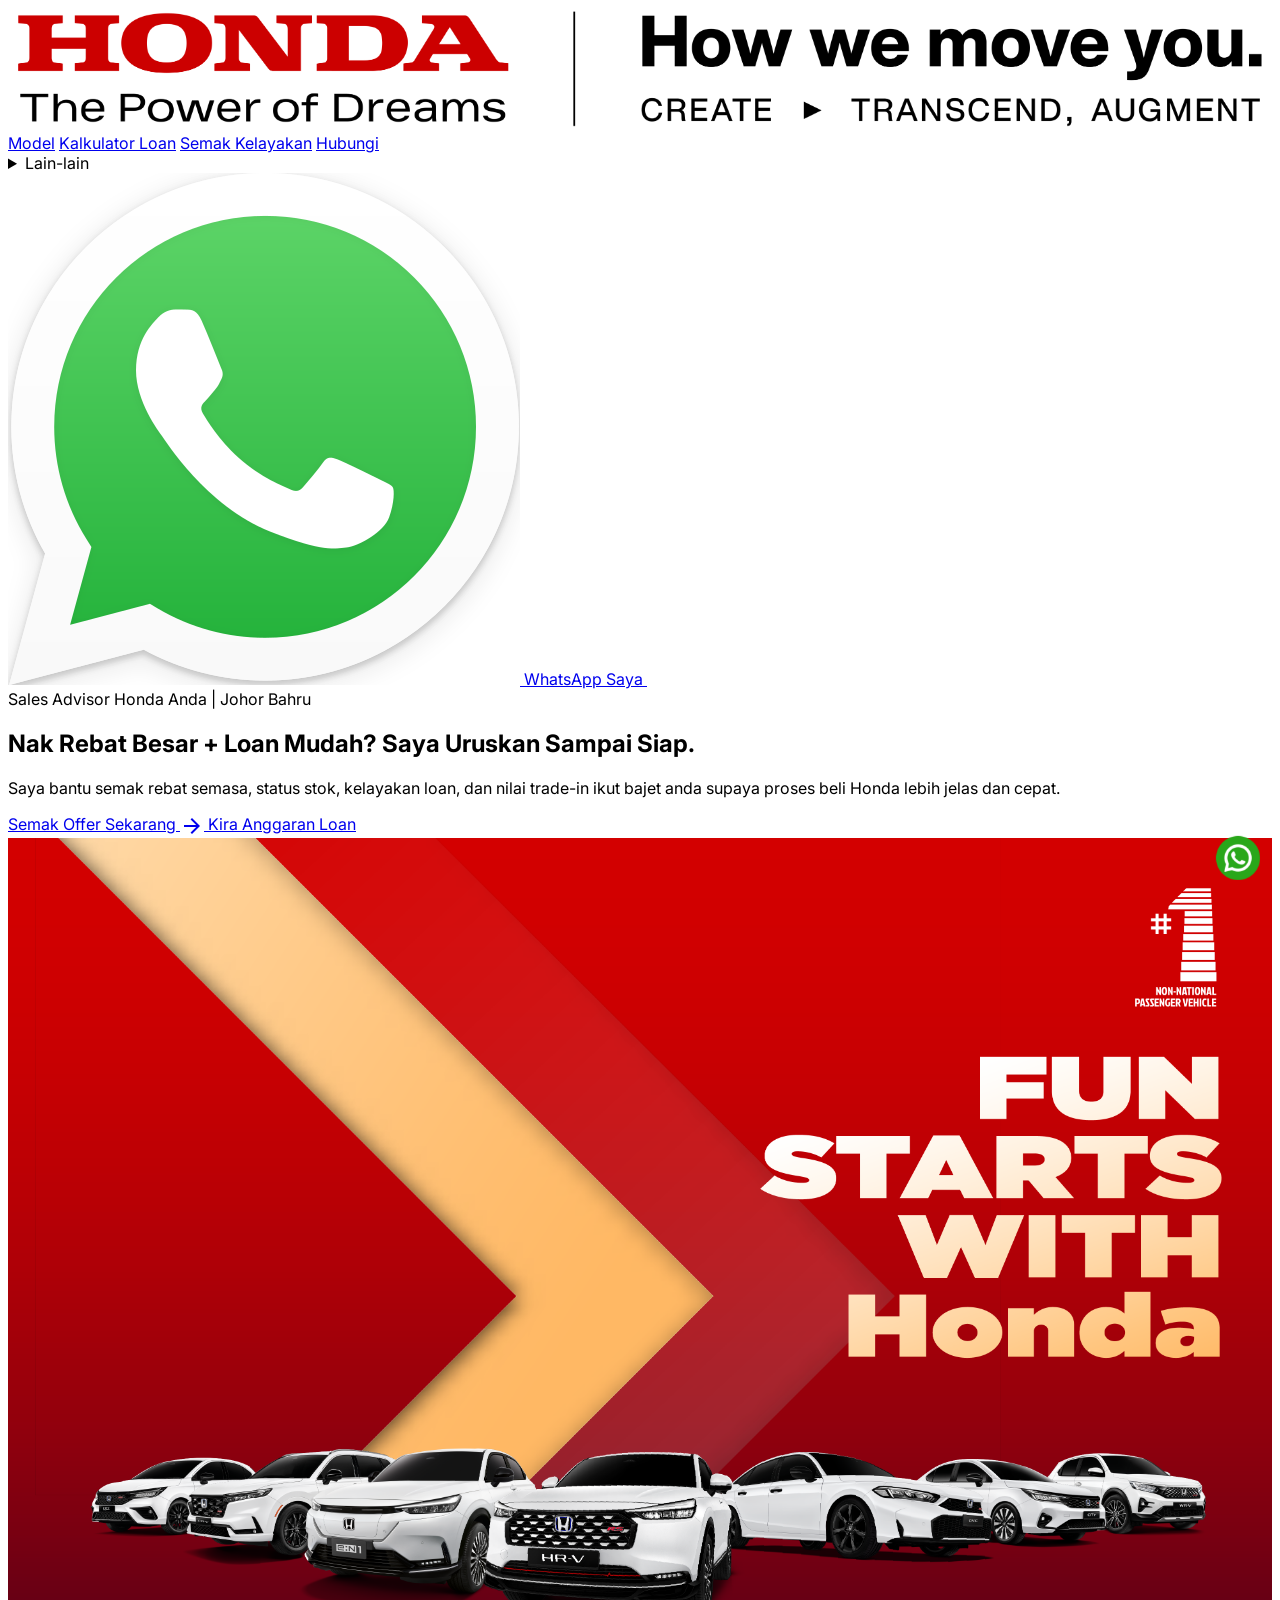
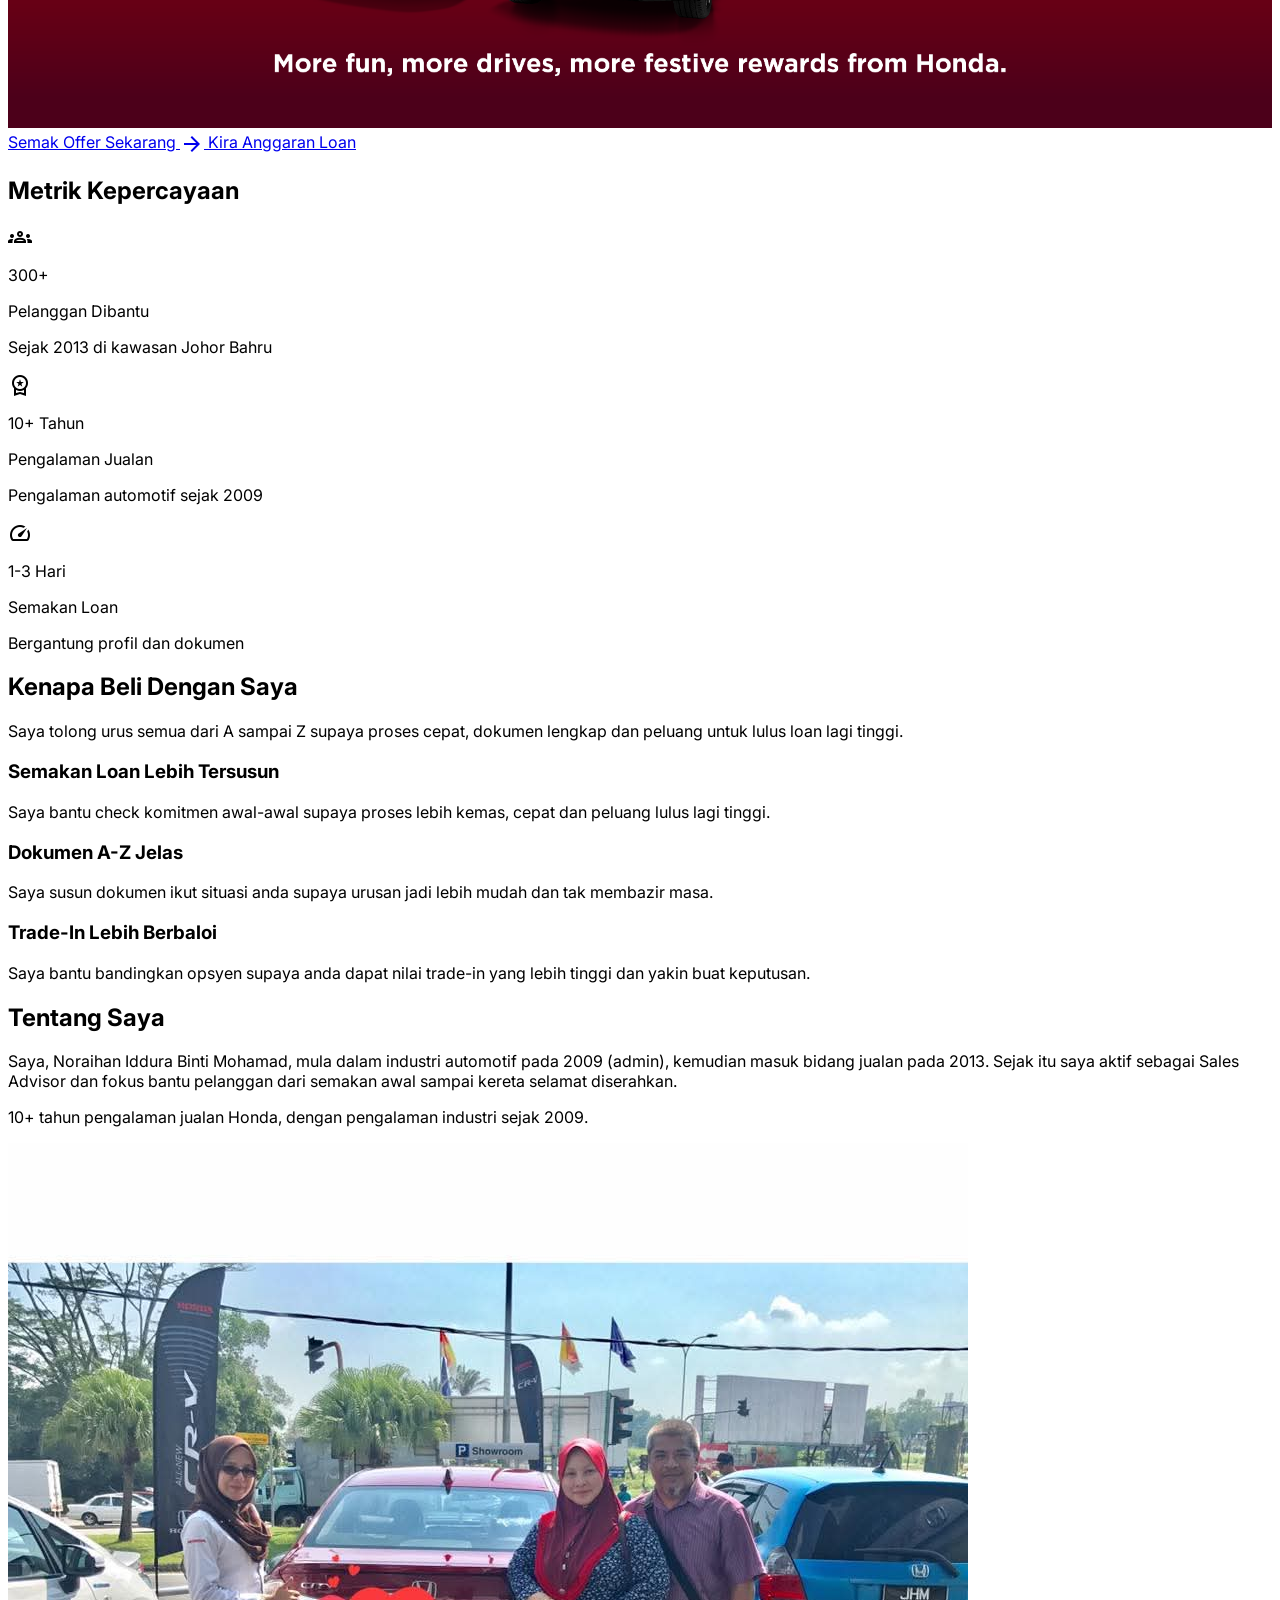
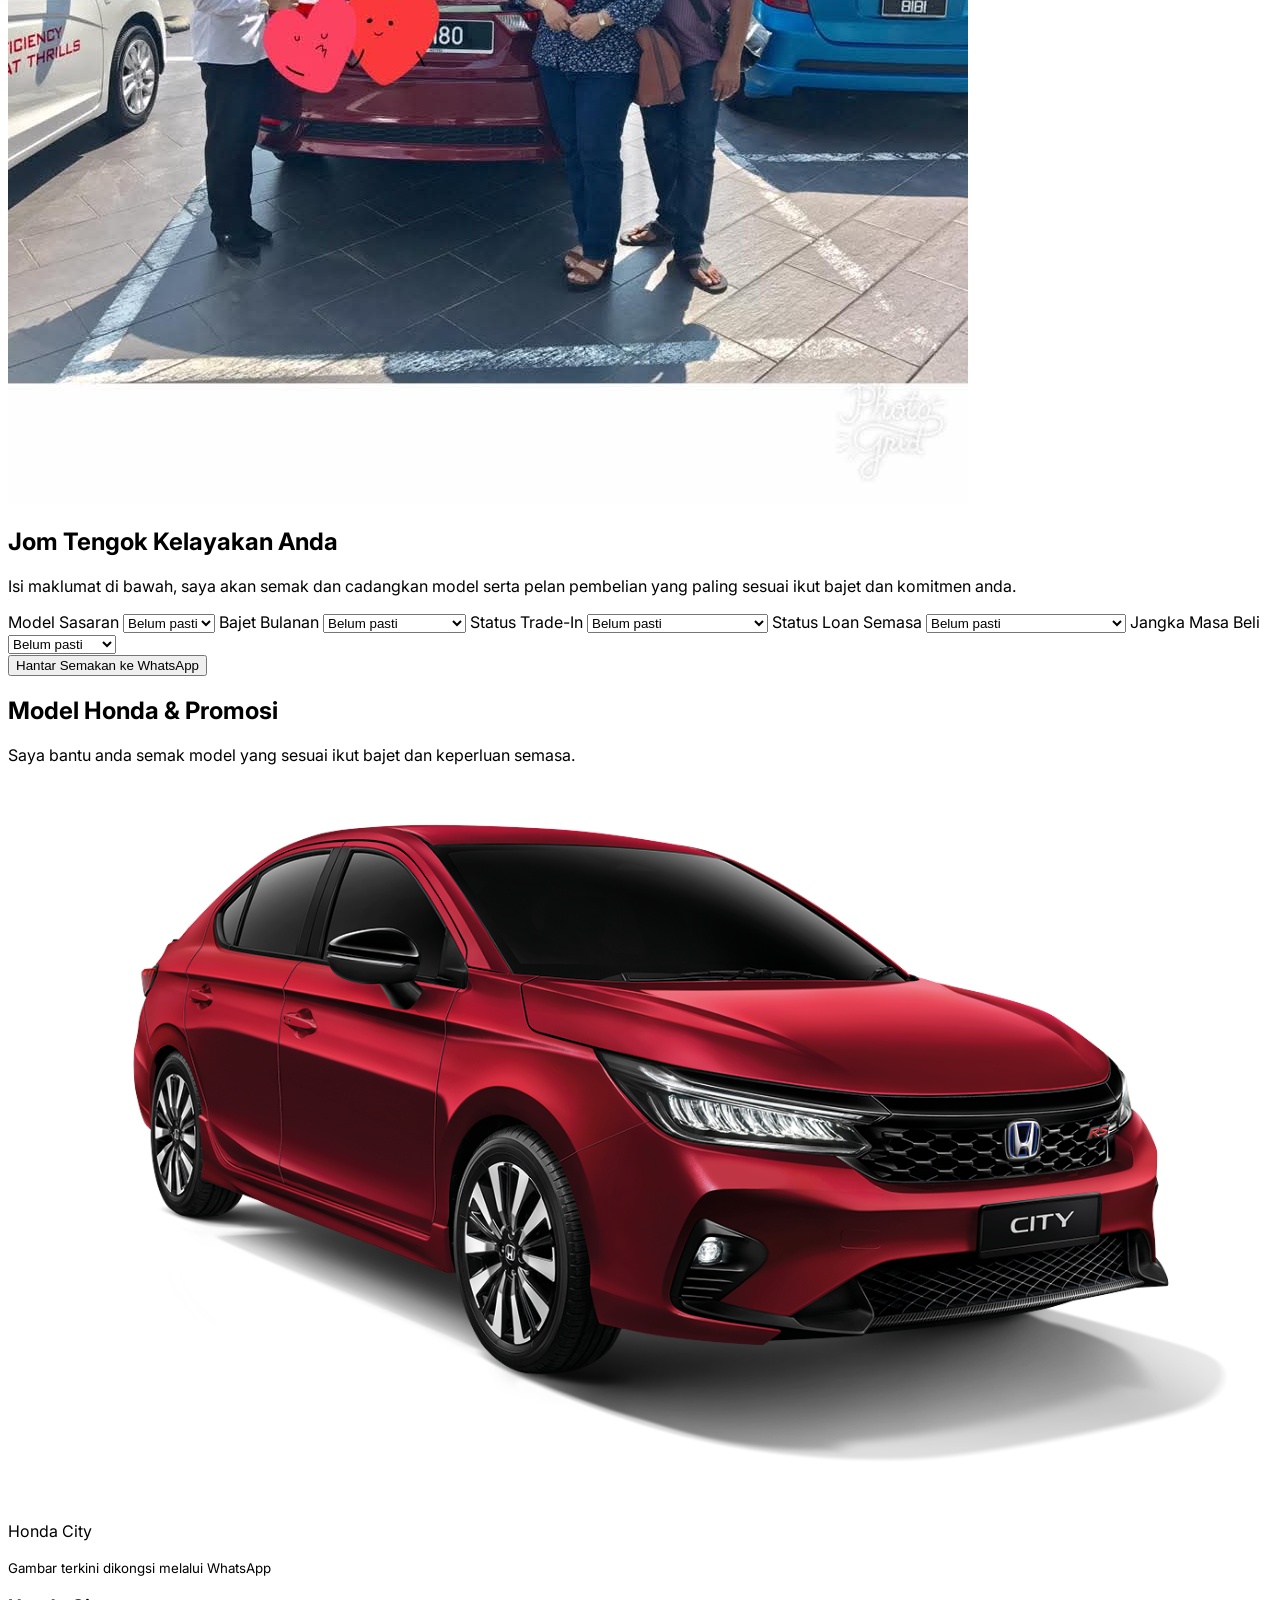
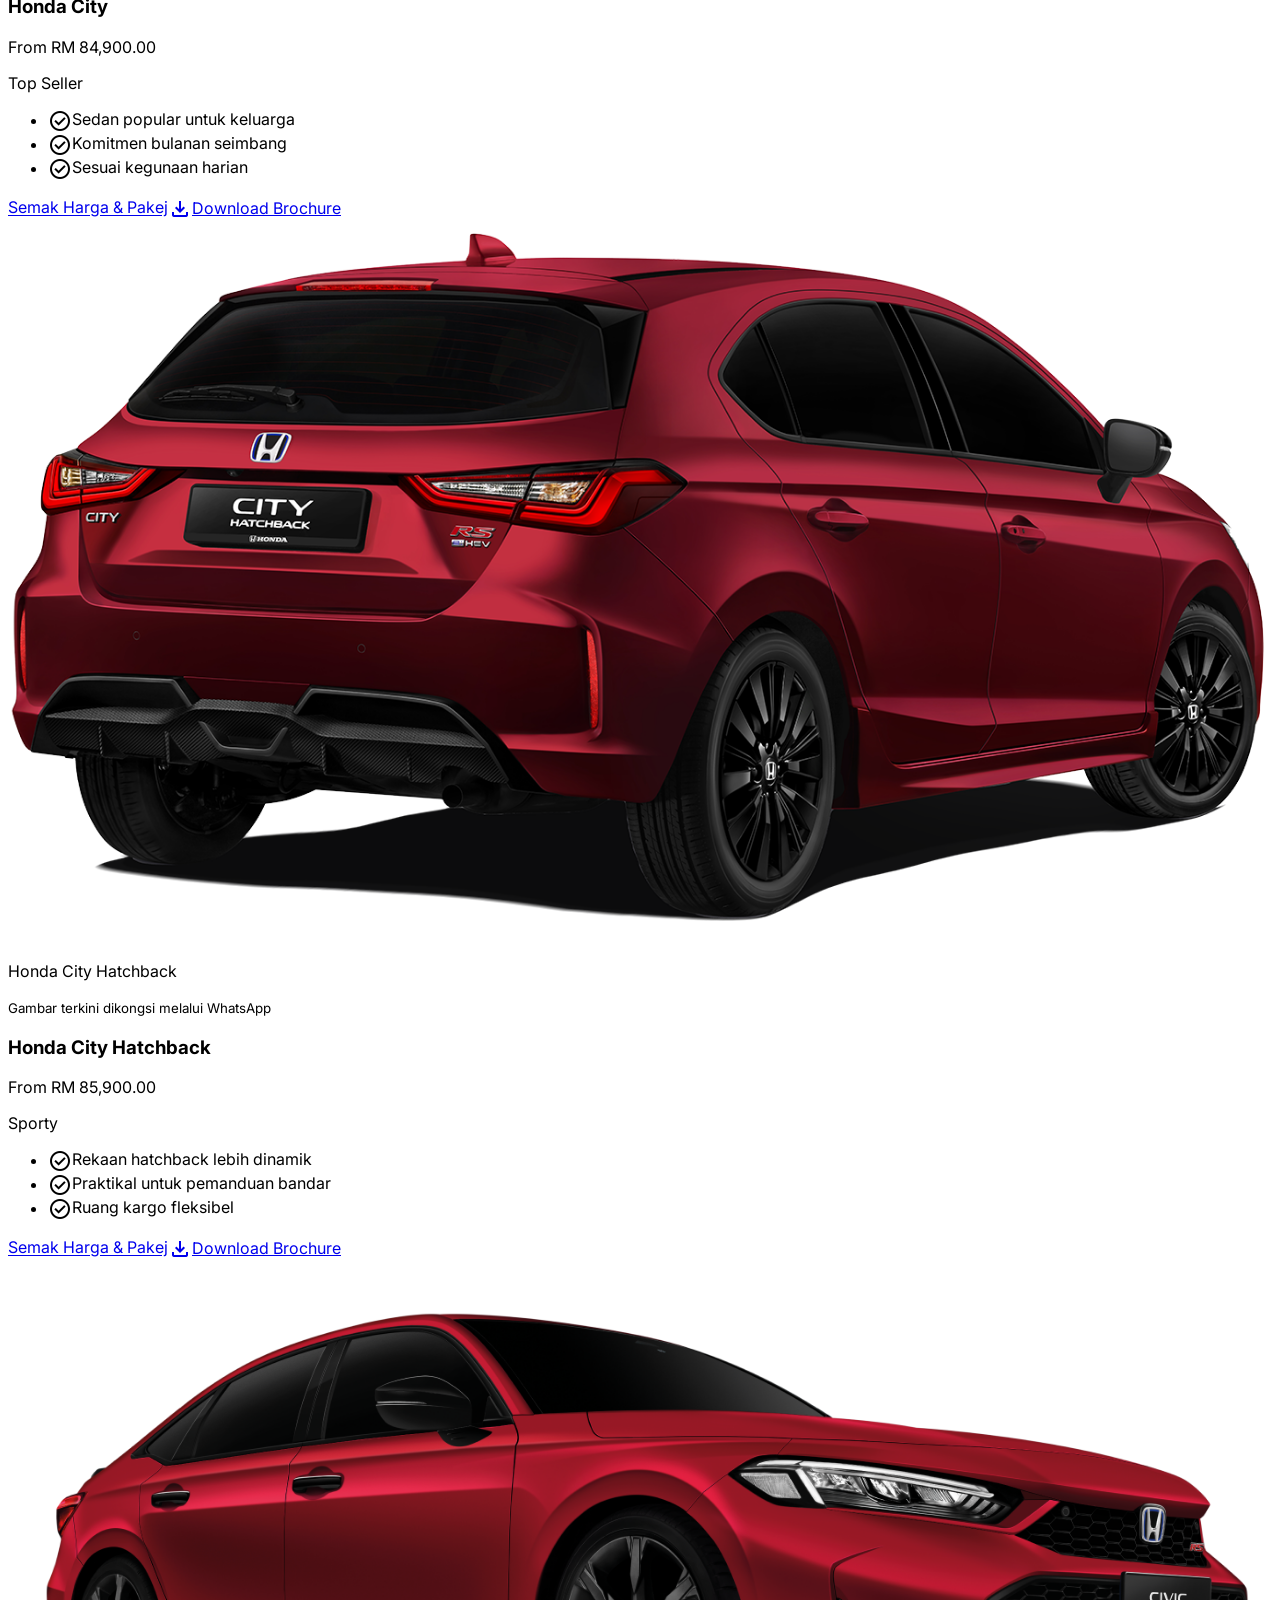
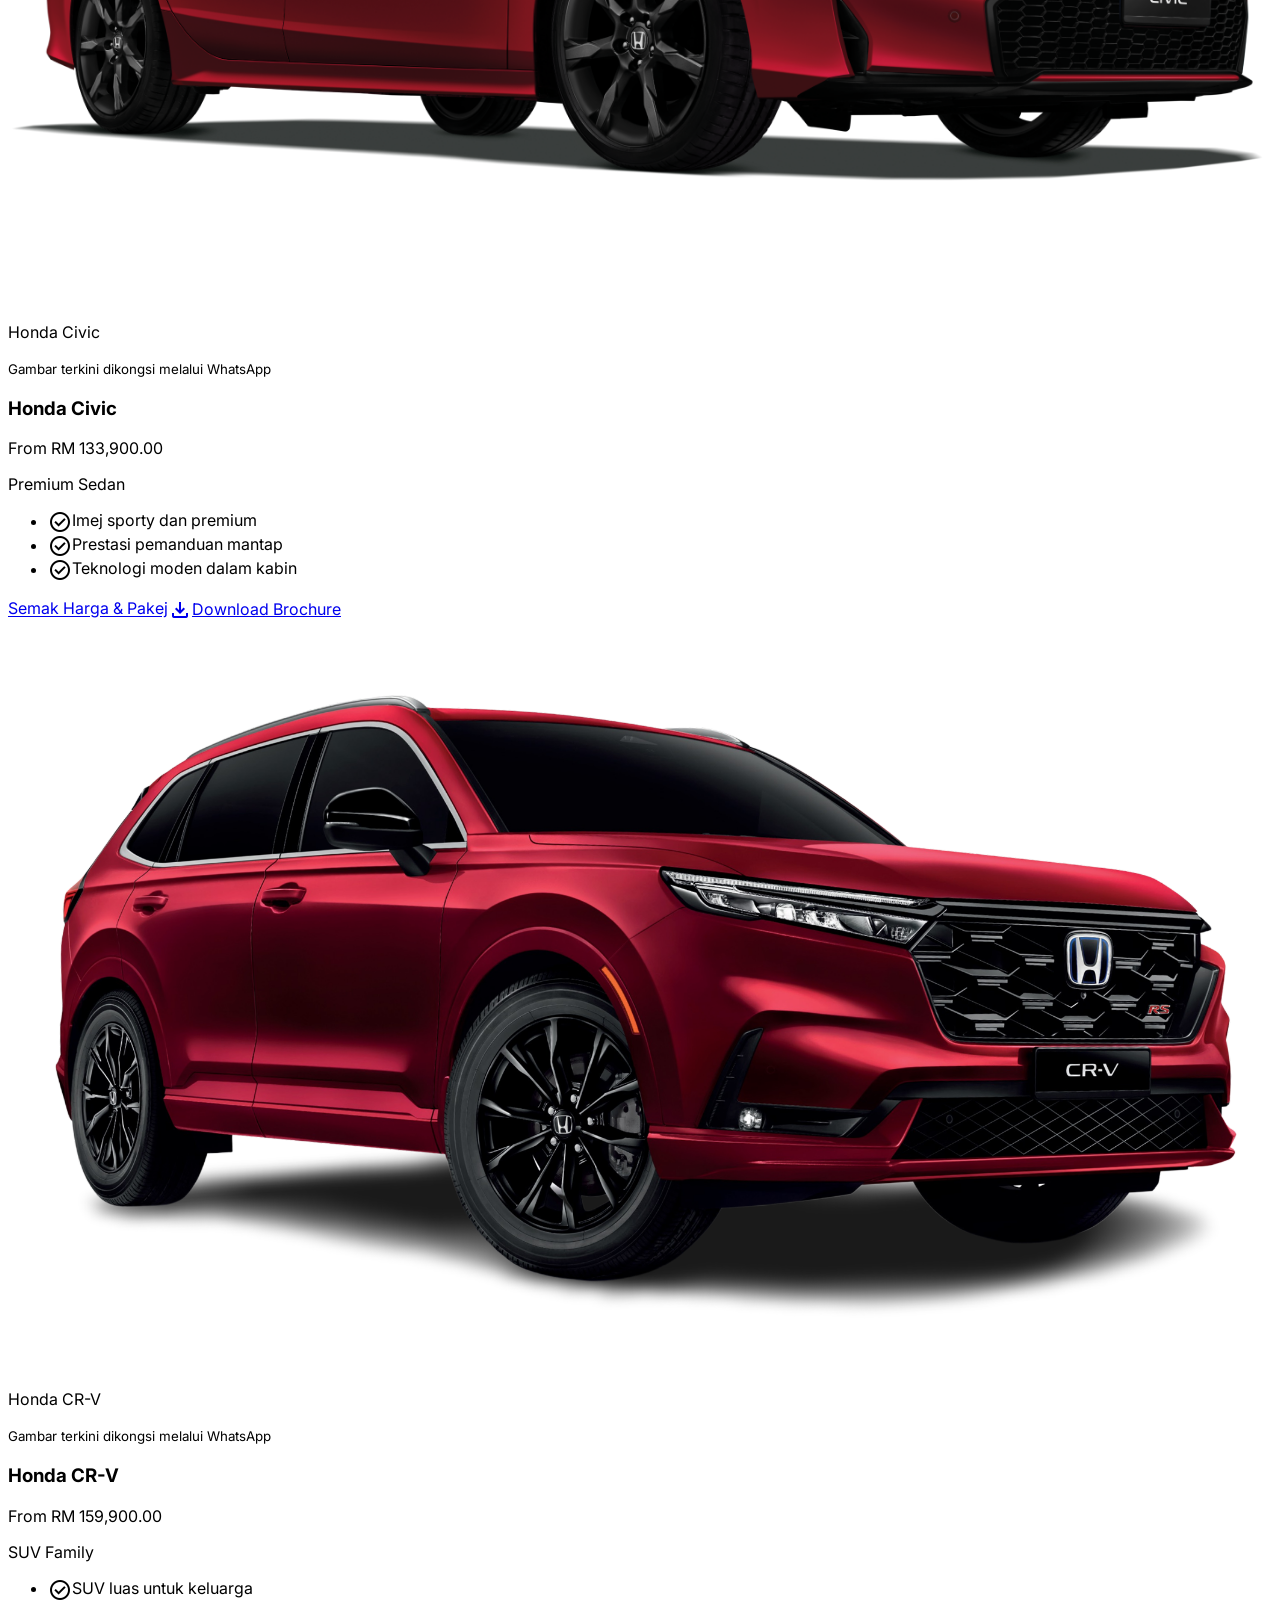
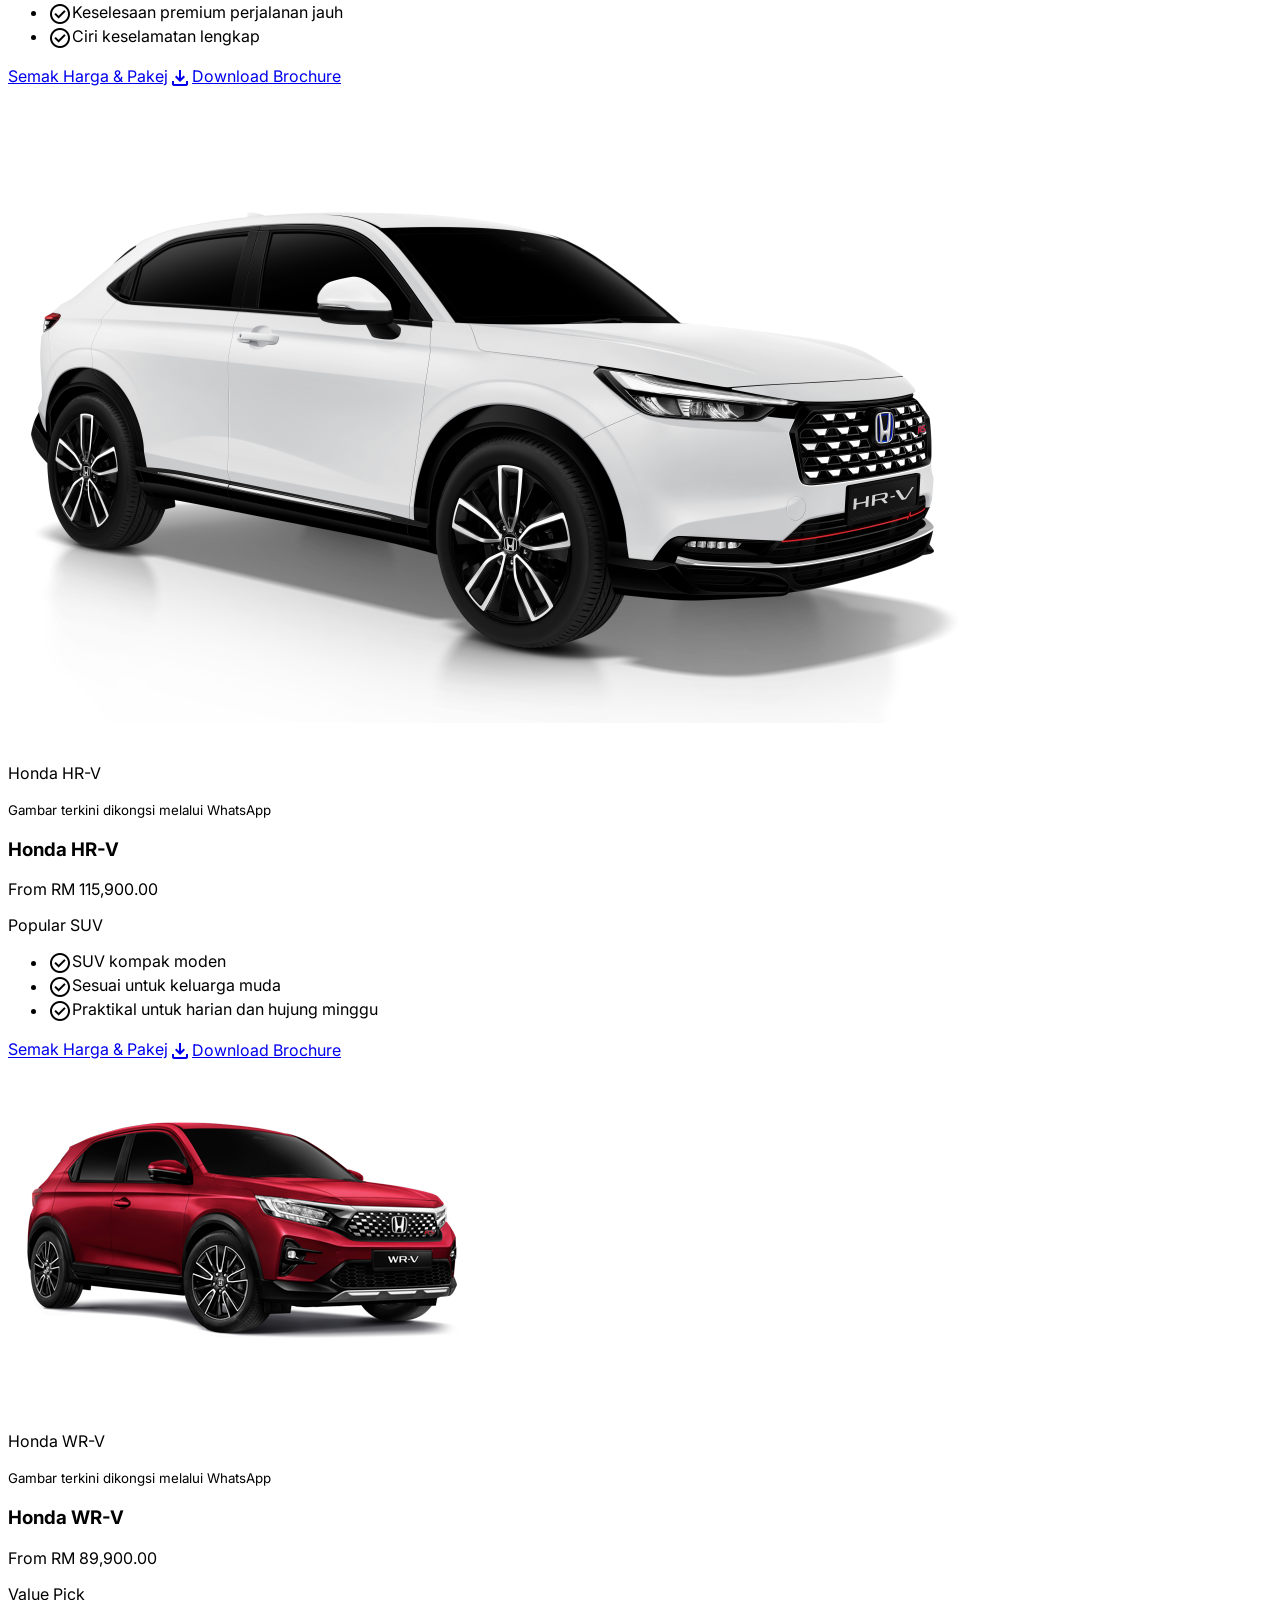
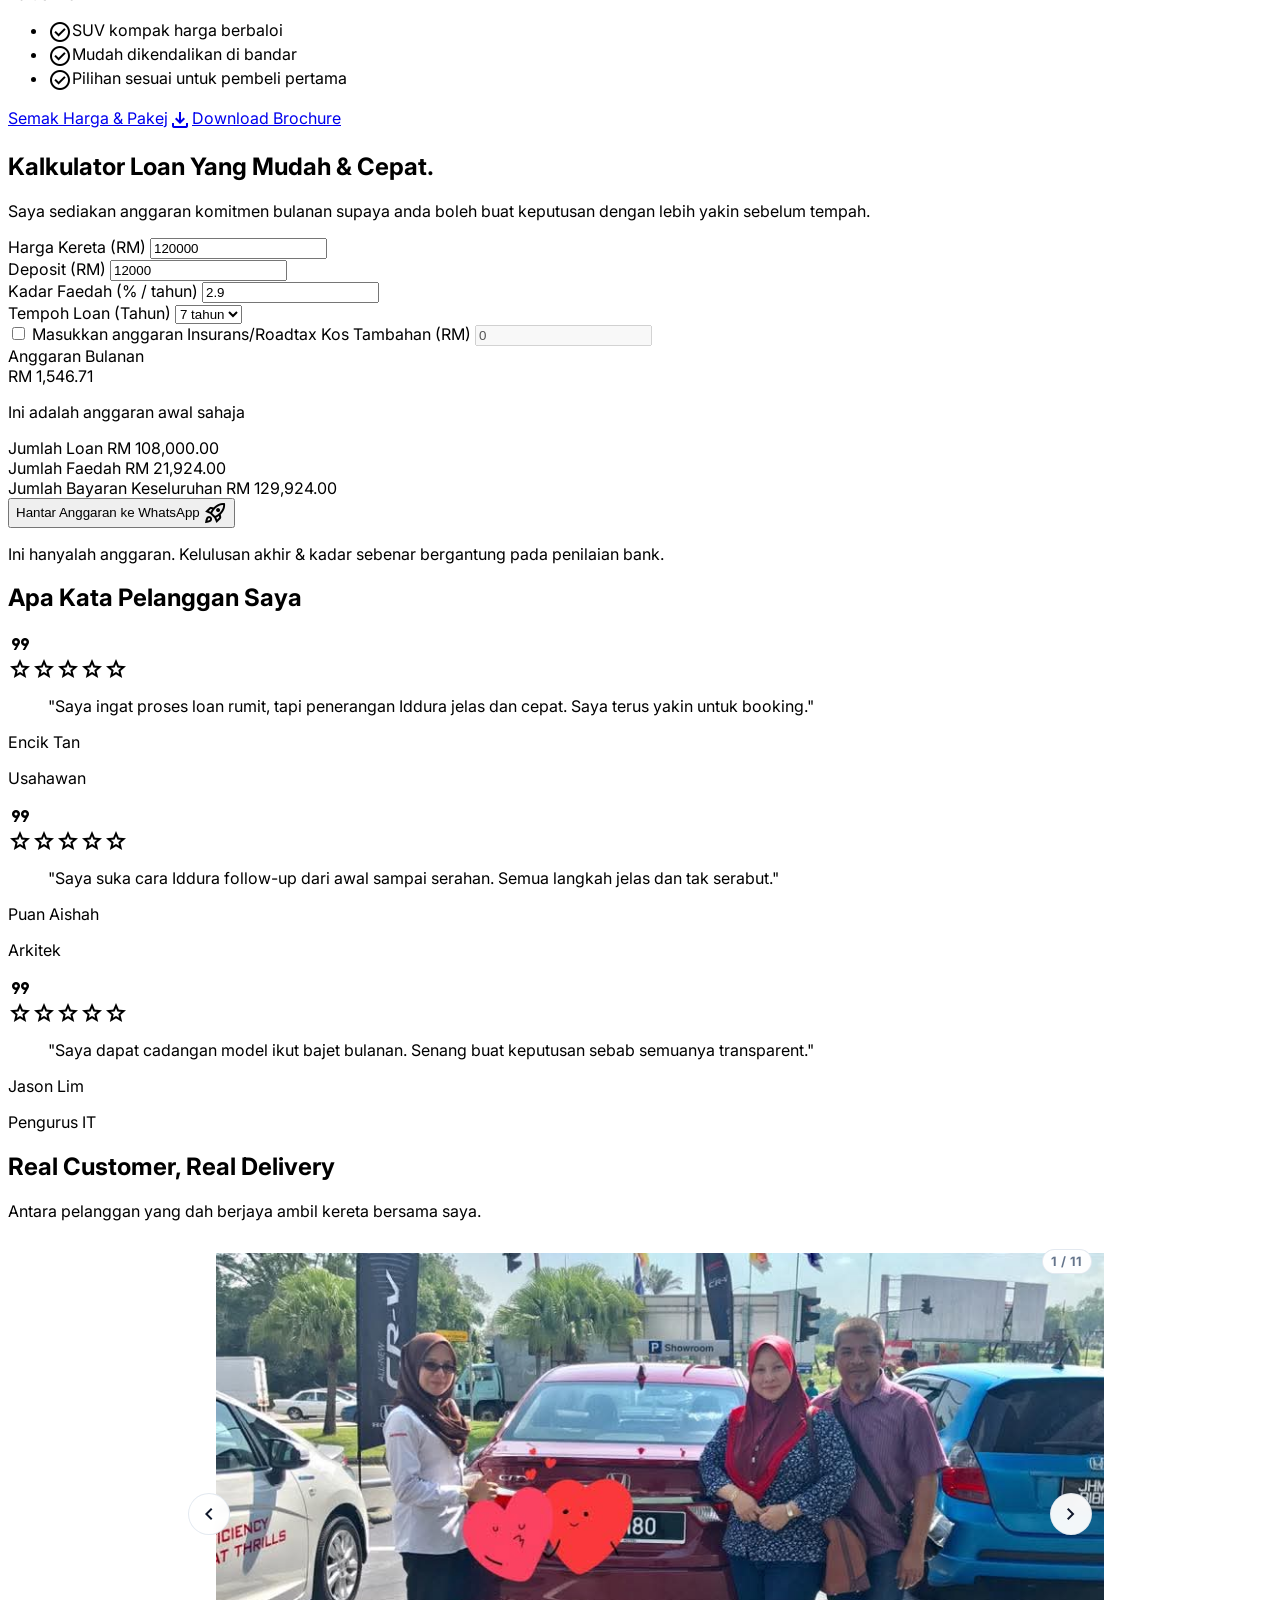
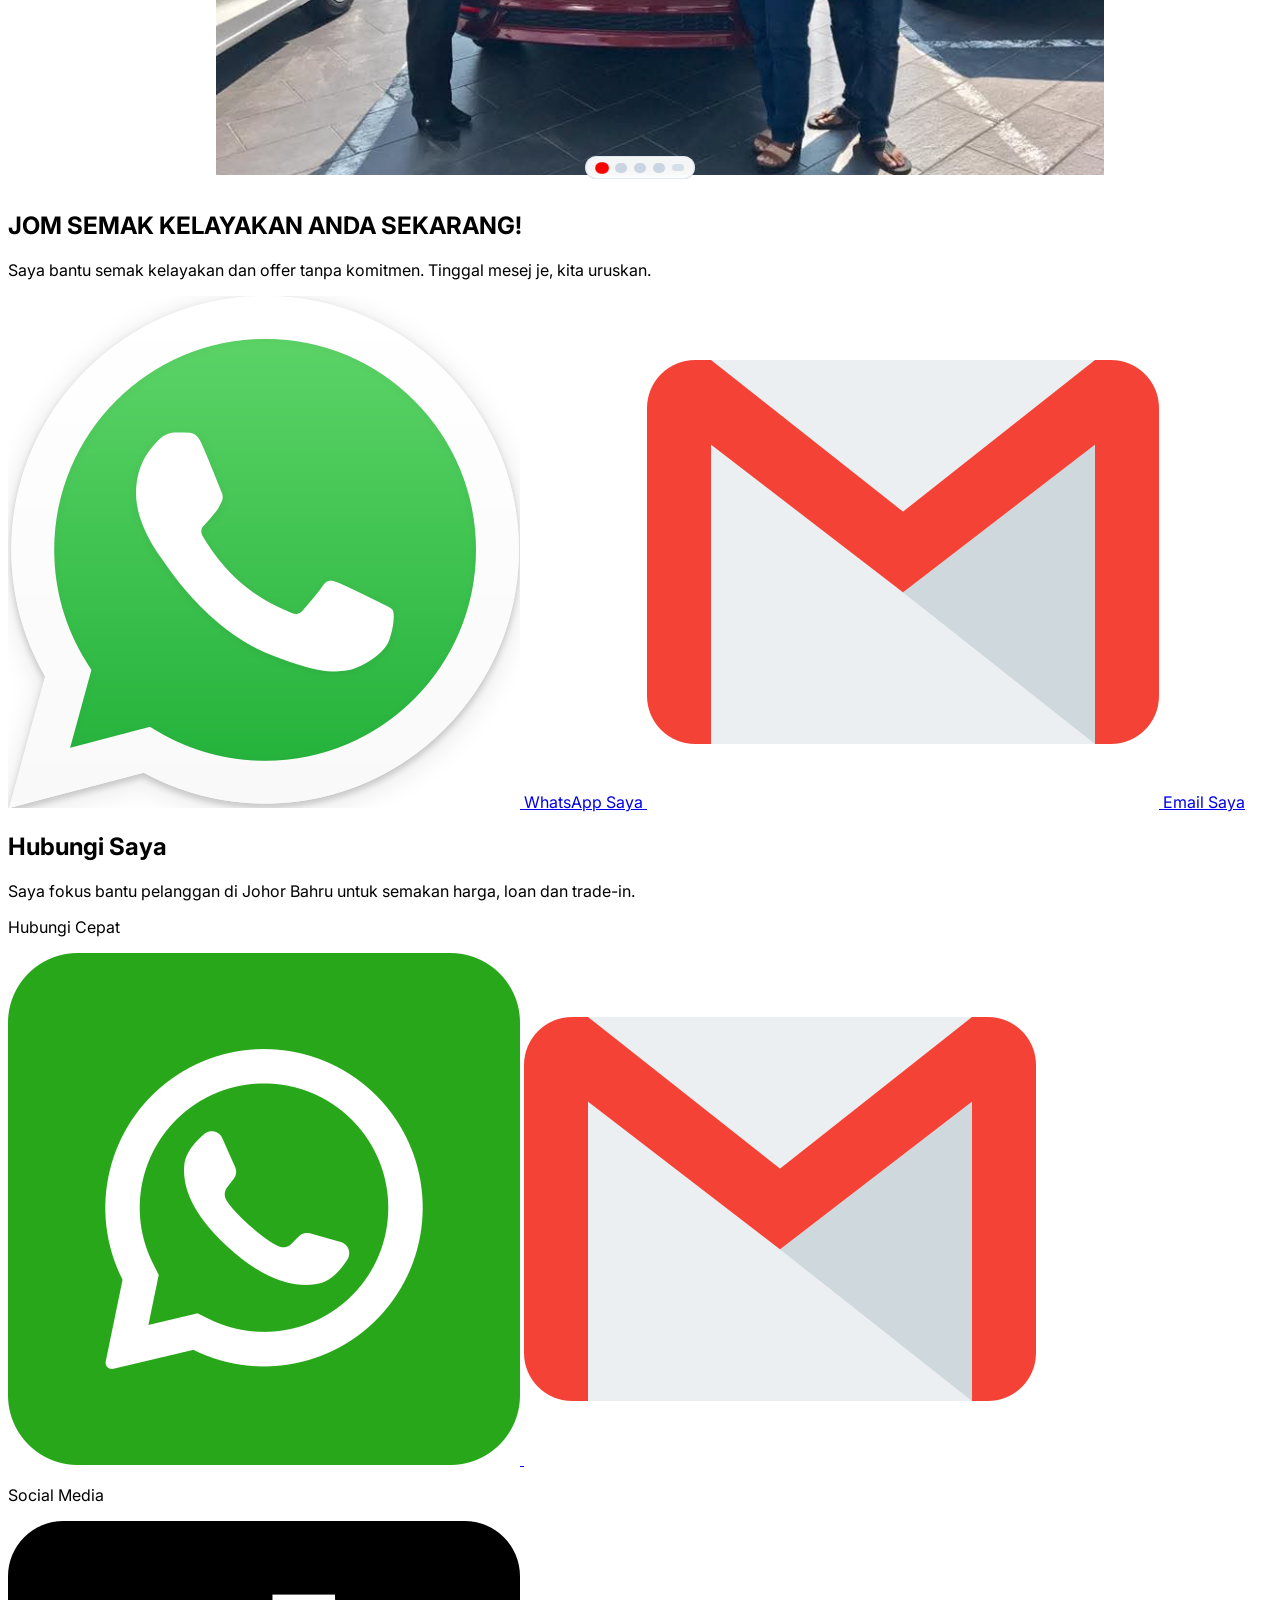
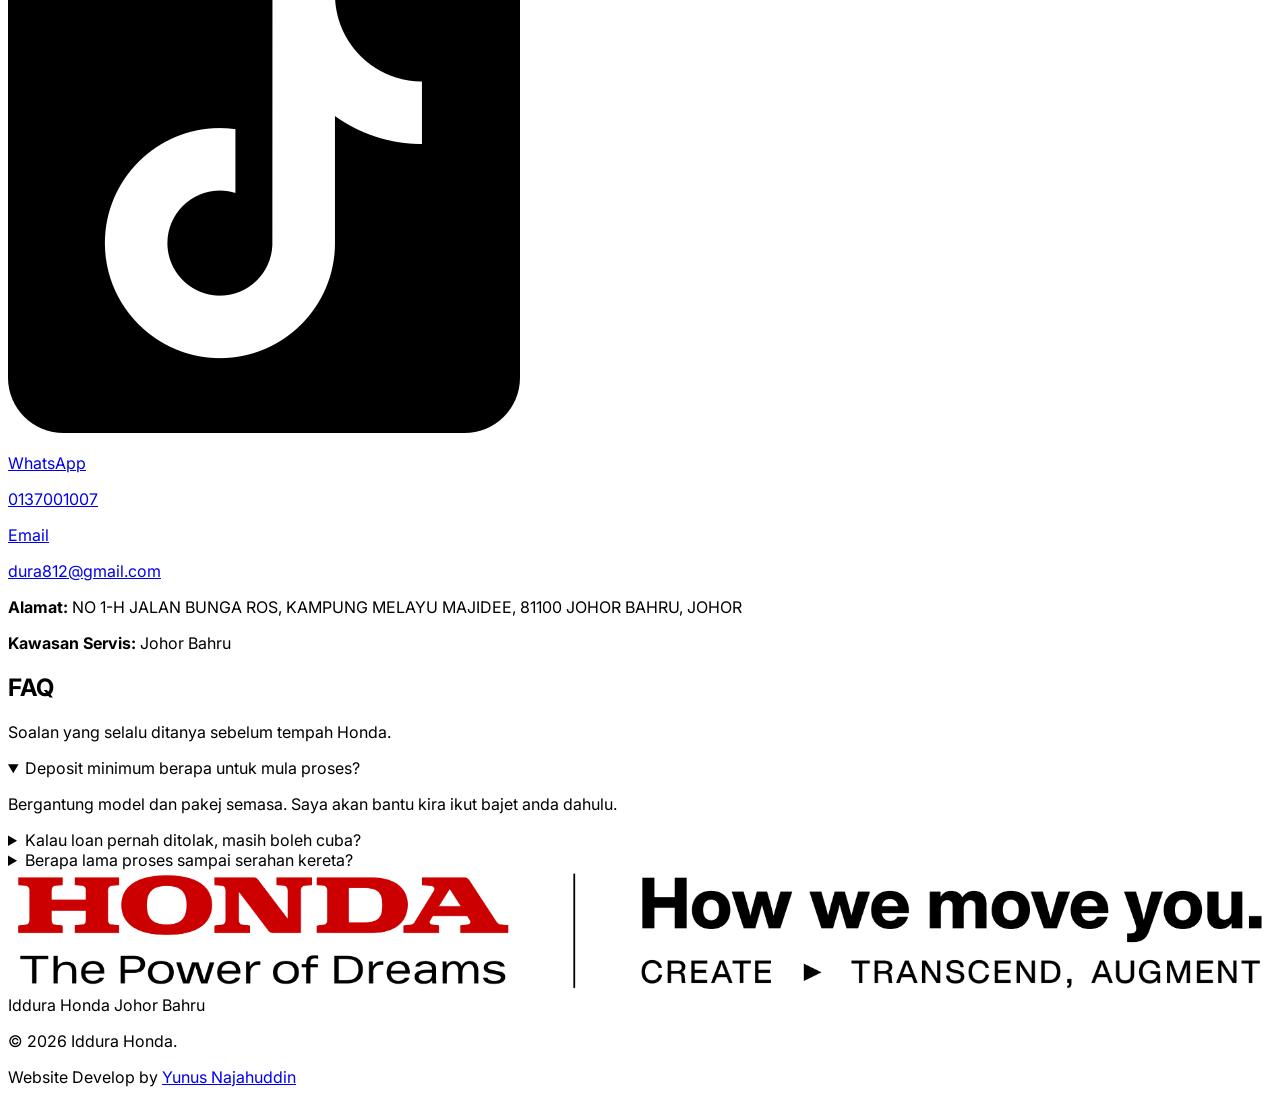
==== index.html @ b4ef7a13 "first push" ====
<!DOCTYPE html>
<html lang="ms">
  <head>
    <meta charset="utf-8" />
    <meta name="viewport" content="width=device-width, initial-scale=1.0" />
    <title>Iddura Honda Johor Bahru | Semak Offer, Loan &amp; Trade-In</title>
    <meta
      name="description"
      content="Saya bantu anda semak harga Honda, promosi terkini, kelayakan loan dan trade-in di Johor Bahru dengan proses yang jelas dan cepat."
    />
    <meta
      name="keywords"
      content="Iddura Honda, Honda Johor Bahru, penasihat jualan Honda, Honda loan, trade-in, City, HR-V, CR-V, WR-V, Civic"
    />
    <meta name="theme-color" content="#ff0000" />
    <meta property="og:title" content="Iddura Honda Johor Bahru | Semak Offer, Loan &amp; Trade-In" />
    <meta
      property="og:description"
      content="Semak harga Honda dengan saya di WhatsApp. Saya bantu dari semakan loan, trade-in hingga serahan kereta."
    />
    <meta property="og:type" content="website" />
    <meta property="og:url" content="https://iddura-honda.pages.dev/" />
    <meta property="og:image" content="https://iddura-honda.pages.dev/assets/og-image.jpg" />
    <meta name="twitter:card" content="summary_large_image" />
    <meta name="twitter:title" content="Iddura Honda Johor Bahru | Semak Offer, Loan &amp; Trade-In" />
    <meta
      name="twitter:description"
      content="Saya bantu proses pembelian Honda anda dengan pantas, telus dan mesra dari awal sampai serahan."
    />
    <meta name="twitter:image" content="https://iddura-honda.pages.dev/assets/og-image.jpg" />
    <link rel="canonical" href="https://iddura-honda.pages.dev/" />

    <script src="https://cdn.tailwindcss.com?plugins=forms,container-queries"></script>
    <link
      href="https://fonts.googleapis.com/css2?family=Inter:wght@300;400;500;600;700;800;900&amp;display=swap"
      rel="stylesheet"
    />
    <link
      href="https://fonts.googleapis.com/css2?family=Material+Symbols+Outlined:wght@100..700"
      rel="stylesheet"
    />
    <script>
      tailwind.config = {
        theme: {
          extend: {
            colors: {
              primary: "#ff0000",
              "background-light": "#f8f5f5",
              "background-dark": "#230f0f",
            },
            fontFamily: {
              display: ["Inter", "sans-serif"],
            },
            borderRadius: {
              DEFAULT: "1rem",
              lg: "2rem",
              xl: "3rem",
              full: "9999px",
            },
          },
        },
      };
    </script>
    <link rel="stylesheet" href="styles.css" />
    <script src="script.js" defer></script>
  </head>

  <body id="top" class="overflow-x-hidden bg-background-light text-slate-900 font-display antialiased">
    <header class="sticky top-2 sm:top-3 z-50 w-full">
      <div class="mx-auto max-w-7xl px-4 sm:px-6">
        <div class="flex h-16 items-center justify-between gap-2 rounded-full border border-slate-200 bg-white/95 px-4 shadow-lg shadow-slate-900/5 backdrop-blur-md sm:h-[72px] sm:gap-3 sm:px-5 lg:px-6">
          <a href="#top" aria-label="Laman utama Iddura Honda" class="inline-flex items-center">
            <img src="assets/honda-logo-v5.png 03-52-38-842.png" alt="Honda" class="h-7 w-auto max-w-[170px] object-contain sm:h-8 sm:max-w-[210px] lg:h-9 lg:max-w-[245px]" />
          </a>

          <nav class="hidden items-center gap-0.5 lg:flex xl:gap-1" aria-label="Navigasi utama">
            <a class="rounded-full px-2.5 py-1.5 text-[15px] font-medium leading-tight text-slate-800 transition-colors hover:bg-slate-100 hover:text-primary xl:px-3" href="#models">Model</a>
            <a class="rounded-full px-2.5 py-1.5 text-[15px] font-medium leading-tight text-slate-800 transition-colors hover:bg-slate-100 hover:text-primary xl:px-3" href="#calculator">Kalkulator Loan</a>
            <a class="rounded-full px-2.5 py-1.5 text-[15px] font-medium leading-tight text-slate-800 transition-colors hover:bg-slate-100 hover:text-primary xl:px-3" href="#qualifier">Semak Kelayakan</a>
            <a class="rounded-full px-2.5 py-1.5 text-[15px] font-medium leading-tight text-slate-800 transition-colors hover:bg-slate-100 hover:text-primary xl:px-3" href="#contact">Hubungi</a>

            <details class="group relative">
              <summary class="list-none rounded-full px-2.5 py-1.5 text-[15px] font-medium leading-tight text-slate-800 transition-colors hover:bg-slate-100 hover:text-primary xl:px-3">
                Lain-lain
              </summary>
              <div class="absolute right-0 top-[calc(100%+10px)] z-50 w-52 rounded-2xl border border-slate-200 bg-white p-2 shadow-lg shadow-slate-900/10">
                <a class="block rounded-lg px-3 py-2 text-sm font-medium text-slate-700 transition-colors hover:bg-slate-100 hover:text-primary" href="#why">Kenapa Saya</a>
                <a class="block rounded-lg px-3 py-2 text-sm font-medium text-slate-700 transition-colors hover:bg-slate-100 hover:text-primary" href="#about">Tentang Saya</a>
                <a class="block rounded-lg px-3 py-2 text-sm font-medium text-slate-700 transition-colors hover:bg-slate-100 hover:text-primary" href="#reviews">Testimoni</a>
                <a class="block rounded-lg px-3 py-2 text-sm font-medium text-slate-700 transition-colors hover:bg-slate-100 hover:text-primary" href="#faq">FAQ</a>
              </div>
            </details>
          </nav>

          <div class="flex items-center gap-3">
            <a
              class="hidden items-center gap-2 rounded-full bg-primary px-5 py-2.5 text-sm font-semibold text-white shadow-lg shadow-primary/20 transition-transform hover:scale-105 lg:inline-flex xl:px-6"
              href="https://api.whatsapp.com/send?phone=60137001007&amp;text=Hi%20Iddura,%20saya%20nak%20semak%20harga%20Honda,%20promosi%20terkini%20dan%20kelayakan%20loan."
              target="_blank"
              rel="noopener noreferrer"
            >
              <img
                src="assets/icons/whatsapp-no-border.png"
                alt=""
                aria-hidden="true"
                class="h-[22px] w-[22px] shrink-0 object-contain"
              />
              <span>WhatsApp Saya</span>
            </a>

            <button
              id="menu-toggle"
              type="button"
              class="menu-toggle inline-flex lg:hidden"
              aria-expanded="false"
              aria-controls="mobile-menu"
              aria-label="Buka atau tutup menu navigasi"
            >
              <span></span>
              <span></span>
              <span></span>
            </button>
          </div>
        </div>
      </div>

      <div id="mobile-menu" class="mobile-menu mx-auto mt-2 max-w-7xl px-4 sm:px-6 lg:hidden" aria-hidden="true">
        <div class="rounded-2xl border border-slate-200 bg-white p-3 shadow-lg shadow-slate-900/5">
          <p class="px-3 pb-1 text-[11px] font-bold uppercase tracking-widest text-slate-500">Menu Utama</p>
          <a class="block rounded-lg px-3 py-2 text-sm font-medium hover:bg-slate-100" href="#models">Model</a>
          <a class="block rounded-lg px-3 py-2 text-sm font-medium hover:bg-slate-100" href="#calculator">Kalkulator Loan</a>
          <a class="block rounded-lg px-3 py-2 text-sm font-medium hover:bg-slate-100" href="#qualifier">Semak Kelayakan</a>
          <a class="block rounded-lg px-3 py-2 text-sm font-medium hover:bg-slate-100" href="#contact">Hubungi</a>

          <div class="my-2 h-px bg-slate-200"></div>
          <p class="px-3 pb-1 text-[11px] font-bold uppercase tracking-widest text-slate-500">Lain-lain</p>
          <a class="block rounded-lg px-3 py-2 text-sm font-medium hover:bg-slate-100" href="#why">Kenapa Saya</a>
          <a class="block rounded-lg px-3 py-2 text-sm font-medium hover:bg-slate-100" href="#about">Tentang Saya</a>
          <a class="block rounded-lg px-3 py-2 text-sm font-medium hover:bg-slate-100" href="#reviews">Testimoni</a>
          <a class="block rounded-lg px-3 py-2 text-sm font-medium hover:bg-slate-100" href="#faq">FAQ</a>
          <a
            class="mt-2 inline-flex w-full items-center justify-center rounded-full bg-primary px-5 py-3 text-sm font-bold text-white"
            href="https://api.whatsapp.com/send?phone=60137001007&amp;text=Hi%20Iddura,%20saya%20nak%20semak%20harga%20Honda,%20promosi%20terkini%20dan%20kelayakan%20loan."
            target="_blank"
            rel="noopener noreferrer"
          >
            Semak Offer Sekarang
          </a>
        </div>
      </div>
    </header>

    <main id="main-content" class="mx-auto max-w-7xl px-4 sm:px-6">
      <section class="reveal grid items-center gap-8 py-10 lg:grid-cols-2 lg:gap-12 lg:py-20" aria-labelledby="hero-title">
        <div class="space-y-8">
          <div class="inline-flex max-w-full flex-wrap items-center gap-2 rounded-full border border-slate-300 bg-white px-4 py-2 text-slate-900">
            <span class="text-[11px] font-bold uppercase leading-tight tracking-widest sm:text-xs">Sales Advisor Honda Anda | Johor Bahru</span>
          </div>
          <h1 id="hero-title" class="text-4xl font-black leading-[1.08] tracking-tight text-slate-900 sm:text-5xl lg:text-7xl">
            Nak Rebat Besar + Loan Mudah? <span class="text-primary">Saya</span> Uruskan Sampai Siap.
          </h1>
          <p class="max-w-lg text-base leading-relaxed text-slate-600 sm:text-lg">
            Saya bantu semak rebat semasa, status stok, kelayakan loan, dan nilai trade-in ikut bajet anda supaya proses beli Honda lebih jelas dan cepat.
          </p>
          <div class="hidden flex-wrap gap-4 lg:flex">
            <a
              class="inline-flex w-full items-center justify-center gap-3 rounded-xl bg-primary px-6 py-4 text-base font-bold text-white shadow-xl shadow-primary/30 transition-all hover:bg-primary/90 sm:w-auto sm:px-8 sm:text-lg"
              href="https://api.whatsapp.com/send?phone=60137001007&amp;text=Hi%20Iddura,%20saya%20nak%20semak%20harga%20Honda,%20promosi%20terkini%20dan%20kelayakan%20loan."
              target="_blank"
              rel="noopener noreferrer"
            >
              Semak Offer Sekarang
              <span class="material-symbols-outlined">arrow_forward</span>
            </a>
            <a
              class="inline-flex w-full items-center justify-center rounded-xl border-2 border-slate-200 bg-white px-6 py-4 text-base font-bold transition-all hover:border-primary sm:w-auto sm:px-8 sm:text-lg"
              href="#calculator"
            >
              Kira Anggaran Loan
            </a>
          </div>
        </div>

        <div class="group relative">
          <div class="absolute -inset-4 -z-10 rounded-xl bg-gradient-to-tr from-primary/20 to-transparent blur-2xl"></div>
          <img
            class="w-full rounded-xl shadow-2xl"
            src="assets/herosectionimage.png"
            alt="Honda Civic putih di jalan bandar"
            loading="lazy"
          />
        </div>

        <div class="flex flex-wrap gap-4 lg:hidden">
          <a
            class="inline-flex w-full items-center justify-center gap-3 rounded-xl bg-primary px-6 py-4 text-base font-bold text-white shadow-xl shadow-primary/30 transition-all hover:bg-primary/90 sm:w-auto sm:px-8 sm:text-lg"
            href="https://api.whatsapp.com/send?phone=60137001007&amp;text=Hi%20Iddura,%20saya%20nak%20semak%20harga%20Honda,%20promosi%20terkini%20dan%20kelayakan%20loan."
            target="_blank"
            rel="noopener noreferrer"
          >
            Semak Offer Sekarang
            <span class="material-symbols-outlined">arrow_forward</span>
          </a>
          <a
            class="inline-flex w-full items-center justify-center rounded-xl border-2 border-slate-200 bg-white px-6 py-4 text-base font-bold transition-all hover:border-primary sm:w-auto sm:px-8 sm:text-lg"
            href="#calculator"
          >
            Kira Anggaran Loan
          </a>
        </div>
      </section>

      <section class="reveal pb-20" aria-labelledby="proof-title">
        <h2 id="proof-title" class="sr-only">Metrik Kepercayaan</h2>
        <div id="proofStrip" class="grid grid-cols-1 gap-4 md:grid-cols-3" aria-live="polite"></div>
      </section>

      <section id="why" class="reveal pb-20">
        <div class="mb-12 max-w-3xl">
          <h2 class="mb-4 text-3xl font-black lg:text-4xl">Kenapa Beli Dengan Saya</h2>
          <p class="text-slate-600">Saya tolong urus semua dari A sampai Z supaya proses cepat, dokumen lengkap dan peluang untuk lulus loan lagi tinggi.</p>
        </div>
        <div class="grid gap-6 md:grid-cols-2 lg:grid-cols-3">
          <article class="rounded-2xl border border-slate-100 bg-white p-8 shadow-sm">
            <h3 class="text-xl font-black">Semakan Loan Lebih Tersusun</h3>
            <p class="mt-3 text-slate-600">Saya bantu check komitmen awal-awal supaya proses lebih kemas, cepat dan peluang lulus lagi tinggi.</p>
          </article>
          <article class="rounded-2xl border border-slate-100 bg-white p-8 shadow-sm">
            <h3 class="text-xl font-black">Dokumen A-Z Jelas</h3>
            <p class="mt-3 text-slate-600">Saya susun dokumen ikut situasi anda supaya urusan jadi lebih mudah dan tak membazir masa.</p>
          </article>
          <article class="rounded-2xl border border-slate-100 bg-white p-8 shadow-sm">
            <h3 class="text-xl font-black">Trade-In Lebih Berbaloi</h3>
            <p class="mt-3 text-slate-600">Saya bantu bandingkan opsyen supaya anda dapat nilai trade-in yang lebih tinggi dan yakin buat keputusan.</p>
          </article>
        </div>
      </section>

      <section id="about" class="reveal pb-20">
        <div class="grid gap-8 lg:grid-cols-2 lg:items-center">
          <div class="rounded-2xl border border-slate-100 bg-white p-8 shadow-sm">
            <h2 class="mb-4 text-3xl font-black lg:text-4xl">Tentang Saya</h2>
            <p class="leading-relaxed text-slate-600">
              Saya, Noraihan Iddura Binti Mohamad, mula dalam industri automotif pada 2009 (admin), kemudian masuk bidang jualan pada 2013.
              Sejak itu saya aktif sebagai Sales Advisor dan fokus bantu pelanggan dari semakan awal sampai kereta selamat diserahkan.
            </p>
            <p class="mt-4 font-bold text-slate-900">10+ tahun pengalaman jualan Honda, dengan pengalaman industri sejak 2009.</p>
          </div>
          <div class="relative flex justify-center">
            <div class="w-full max-w-[560px] overflow-hidden rounded-2xl border border-slate-200 shadow-lg">
              <img
                class="block aspect-[4/3] h-full w-full object-cover object-center"
                src="assets/gallery1.jpeg"
                alt="Profil penasihat jualan Honda"
                loading="lazy"
              />
            </div>
          </div>
        </div>
      </section>

      <section id="qualifier" class="reveal pb-20">
        <div class="rounded-[2.5rem] border border-slate-100 bg-white p-8 shadow-2xl lg:p-16">
          <div class="mb-10 max-w-3xl">
            <h2 class="mb-4 text-3xl font-black lg:text-4xl">Jom Tengok Kelayakan Anda</h2>
            <p class="text-slate-600">Isi maklumat di bawah, saya akan semak dan cadangkan model serta pelan pembelian yang paling sesuai ikut bajet dan komitmen anda.</p>
          </div>
          <form id="qualifierForm" novalidate>
            <div class="grid gap-6 md:grid-cols-2">
              <label class="block text-sm font-bold" for="qModel">
                Model Sasaran
                <select id="qModel" class="mt-2 w-full rounded-xl border-none bg-slate-50 p-4 font-bold focus:ring-2 focus:ring-primary/20">
                  <option value="Belum pasti">Belum pasti</option>
                  <option value="City">City</option>
                  <option value="HR-V">HR-V</option>
                  <option value="CR-V">CR-V</option>
                  <option value="WR-V">WR-V</option>
                  <option value="Civic">Civic</option>
                </select>
              </label>

              <label class="block text-sm font-bold" for="qBudget">
                Bajet Bulanan
                <select id="qBudget" class="mt-2 w-full rounded-xl border-none bg-slate-50 p-4 font-bold focus:ring-2 focus:ring-primary/20">
                  <option value="Belum pasti">Belum pasti</option>
                  <option value="Bawah RM700">Bawah RM700</option>
                  <option value="RM700 - RM1,000">RM700 - RM1,000</option>
                  <option value="RM1,000 - RM1,500">RM1,000 - RM1,500</option>
                  <option value="RM1,500 ke atas">RM1,500 ke atas</option>
                </select>
              </label>

              <label class="block text-sm font-bold" for="qTradeIn">
                Status Trade-In
                <select id="qTradeIn" class="mt-2 w-full rounded-xl border-none bg-slate-50 p-4 font-bold focus:ring-2 focus:ring-primary/20">
                  <option value="Belum pasti">Belum pasti</option>
                  <option value="Ada kereta untuk trade-in">Ada kereta untuk trade-in</option>
                  <option value="Tiada kereta untuk trade-in">Tiada kereta untuk trade-in</option>
                </select>
              </label>

              <label class="block text-sm font-bold" for="qLoanStatus">
                Status Loan Semasa
                <select id="qLoanStatus" class="mt-2 w-full rounded-xl border-none bg-slate-50 p-4 font-bold focus:ring-2 focus:ring-primary/20">
                  <option value="Belum pasti">Belum pasti</option>
                  <option value="Belum mohon">Belum mohon</option>
                  <option value="Pernah mohon sebelum ini">Pernah mohon sebelum ini</option>
                  <option value="Nak semak semula kelayakan">Nak semak semula kelayakan</option>
                </select>
              </label>

              <label class="block text-sm font-bold md:col-span-2" for="qTimeline">
                Jangka Masa Beli
                <select id="qTimeline" class="mt-2 w-full rounded-xl border-none bg-slate-50 p-4 font-bold focus:ring-2 focus:ring-primary/20">
                  <option value="Belum pasti">Belum pasti</option>
                  <option value="Dalam 1 bulan">Dalam 1 bulan</option>
                  <option value="1 - 3 bulan">1 - 3 bulan</option>
                  <option value="3 - 6 bulan">3 - 6 bulan</option>
                </select>
              </label>
            </div>

            <div class="mt-8">
              <button
                id="sendQualifierWa"
                type="button"
                class="inline-flex w-full items-center justify-center gap-2 rounded-xl bg-primary px-6 py-4 text-base font-bold text-white shadow-xl shadow-primary/30 transition-all hover:bg-primary/90 sm:w-auto sm:px-8 sm:text-lg"
              >
                Hantar Semakan ke WhatsApp
              </button>
            </div>
          </form>
        </div>
      </section>

      <section id="models" class="reveal pb-20">
        <div class="mb-10 max-w-3xl">
          <h2 class="mb-4 text-3xl font-black lg:text-4xl">Model Honda &amp; Promosi</h2>
          <p class="text-slate-600">Saya bantu anda semak model yang sesuai ikut bajet dan keperluan semasa.</p>
        </div>

        <div id="modelGrid" class="grid gap-8 md:grid-cols-2 lg:grid-cols-3" aria-live="polite"></div>
      </section>

      <section id="calculator" class="reveal pb-24 sm:pb-20">
        <div class="relative overflow-hidden rounded-3xl border border-slate-100 bg-white p-5 shadow-2xl sm:p-6 lg:rounded-[2.5rem] lg:p-16">
          <div class="absolute -right-24 -top-24 h-48 w-48 rounded-full bg-primary/5 blur-3xl sm:-right-32 sm:-top-32 sm:h-64 sm:w-64"></div>
          <div class="relative z-10 grid items-start gap-8 lg:grid-cols-2 lg:gap-16">
            <div>
              <h2 class="mb-4 text-2xl font-black leading-tight lg:mb-6 lg:text-4xl">Kalkulator Loan Yang Mudah &amp; Cepat.</h2>
              <p class="mb-8 text-sm leading-relaxed text-slate-600 sm:text-base lg:mb-10">
                Saya sediakan anggaran komitmen bulanan supaya anda boleh buat keputusan dengan lebih yakin sebelum tempah.
              </p>

              <div class="space-y-6 sm:space-y-8">
                <div>
                  <label class="mb-3 block text-sm font-bold" for="carPrice">Harga Kereta (RM)</label>
                  <input
                    id="carPrice"
                    type="number"
                    min="0"
                    inputmode="decimal"
                    value="120000"
                    class="w-full rounded-xl border-none bg-slate-50 p-3.5 text-base font-bold focus:ring-2 focus:ring-primary/20 sm:p-4"
                  />
                </div>

                <div class="grid grid-cols-1 gap-6 md:grid-cols-2">
                  <div>
                    <label class="mb-3 block text-sm font-bold" for="downPayment">Deposit (RM)</label>
                    <input
                      id="downPayment"
                      type="number"
                      min="0"
                      inputmode="decimal"
                      value="12000"
                      class="w-full rounded-xl border-none bg-slate-50 p-3.5 text-base font-bold focus:ring-2 focus:ring-primary/20 sm:p-4"
                    />
                  </div>
                  <div>
                    <label class="mb-3 block text-sm font-bold" for="interestRate">Kadar Faedah (% / tahun)</label>
                    <input
                      id="interestRate"
                      type="number"
                      min="0"
                      step="0.01"
                      inputmode="decimal"
                      value="2.9"
                      class="w-full rounded-xl border-none bg-slate-50 p-3.5 text-base font-bold focus:ring-2 focus:ring-primary/20 sm:p-4"
                    />
                  </div>
                </div>

                <div>
                  <label class="mb-3 block text-sm font-bold" for="loanTenure">Tempoh Loan (Tahun)</label>
                  <select id="loanTenure" class="w-full rounded-xl border-none bg-slate-50 p-3.5 text-base font-bold focus:ring-2 focus:ring-primary/20 sm:p-4">
                    <option value="5">5 tahun</option>
                    <option value="7" selected>7 tahun</option>
                    <option value="9">9 tahun</option>
                  </select>
                </div>

                <div class="grid gap-6 md:grid-cols-2">
                  <label class="inline-flex items-center gap-2 text-sm font-bold" for="includeExtraToggle">
                    <input id="includeExtraToggle" type="checkbox" class="rounded border-slate-300" />
                    Masukkan anggaran Insurans/Roadtax
                  </label>
                  <label class="block text-sm font-bold" for="extraCosts">
                    Kos Tambahan (RM)
                    <input
                      id="extraCosts"
                      type="number"
                      min="0"
                      inputmode="decimal"
                      value="0"
                      disabled
                      class="mt-2 w-full rounded-xl border-none bg-slate-50 p-3.5 text-base font-bold focus:ring-2 focus:ring-primary/20 sm:p-4"
                    />
                  </label>
                </div>
              </div>
            </div>

            <aside class="flex h-full flex-col justify-between rounded-3xl bg-primary p-6 pb-12 text-white shadow-2xl shadow-primary/40 sm:p-8 sm:pb-8 lg:p-10">
              <div>
                <span class="text-sm font-bold uppercase tracking-widest text-white/70">Anggaran Bulanan</span>
                <div id="monthlyPayment" class="mb-2 mt-3 break-words text-[2.35rem] font-black leading-none sm:mt-4 sm:text-5xl lg:text-6xl">RM 0.00</div>
                <p class="text-sm text-white/70">Ini adalah anggaran awal sahaja</p>
              </div>

              <div class="space-y-5 sm:space-y-6">
                <div class="space-y-3 border-t border-white/20 pt-6">
                  <div class="flex items-start justify-between gap-3 text-sm">
                    <span class="text-white/80">Jumlah Loan</span>
                    <span id="loanAmount" class="max-w-[56%] break-words text-right font-bold">RM 0.00</span>
                  </div>
                  <div class="flex items-start justify-between gap-3 text-sm">
                    <span class="text-white/80">Jumlah Faedah</span>
                    <span id="totalInterest" class="max-w-[56%] break-words text-right font-bold">RM 0.00</span>
                  </div>
                  <div class="flex items-start justify-between gap-3 text-sm">
                    <span class="text-white/80">Jumlah Bayaran Keseluruhan</span>
                    <span id="totalPayable" class="max-w-[56%] break-words text-right font-bold">RM 0.00</span>
                  </div>
                </div>

                <button
                  id="sendEstimateWa"
                  type="button"
                  class="flex w-full items-center justify-center gap-2 rounded-xl bg-white px-4 py-4 text-base font-black text-primary transition-transform hover:scale-[1.02] sm:gap-3 sm:py-5 sm:text-lg"
                >
                  Hantar Anggaran ke WhatsApp
                  <span class="material-symbols-outlined text-[20px] sm:text-[24px]">rocket_launch</span>
                </button>
                <p class="text-xs leading-relaxed text-white/80">Ini hanyalah anggaran. Kelulusan akhir &amp; kadar sebenar bergantung pada penilaian bank.</p>
              </div>
            </aside>
          </div>
        </div>
      </section>

      <section id="reviews" class="reveal pb-20">
        <h2 class="mb-12 text-center text-3xl font-black lg:text-4xl">Apa Kata Pelanggan <span class="text-primary">Saya</span></h2>
        <div class="grid gap-8 md:grid-cols-3">
          <article class="flex h-full flex-col rounded-2xl border border-slate-100 bg-white p-8">
            <div class="mb-4 inline-flex h-10 w-10 items-center justify-center rounded-full bg-primary/10 text-primary">
              <span class="material-symbols-outlined text-[20px]">format_quote</span>
            </div>
            <div class="mb-6 flex gap-1 text-yellow-400">
              <span class="material-symbols-outlined">star</span><span class="material-symbols-outlined">star</span><span class="material-symbols-outlined">star</span><span class="material-symbols-outlined">star</span><span class="material-symbols-outlined">star</span>
            </div>
            <blockquote class="mb-8 flex-1 italic text-slate-600">"Saya ingat proses loan rumit, tapi penerangan Iddura jelas dan cepat. Saya terus yakin untuk booking."</blockquote>
            <div class="border-t border-slate-100 pt-4">
              <p class="font-bold">Encik Tan</p>
              <p class="text-xs font-bold uppercase tracking-widest text-slate-500">Usahawan</p>
            </div>
          </article>

          <article class="flex h-full flex-col rounded-2xl border border-slate-100 bg-white p-8 shadow-xl ring-1 ring-primary/20 md:scale-105">
            <div class="mb-4 inline-flex h-10 w-10 items-center justify-center rounded-full bg-primary/10 text-primary">
              <span class="material-symbols-outlined text-[20px]">format_quote</span>
            </div>
            <div class="mb-6 flex gap-1 text-yellow-400">
              <span class="material-symbols-outlined">star</span><span class="material-symbols-outlined">star</span><span class="material-symbols-outlined">star</span><span class="material-symbols-outlined">star</span><span class="material-symbols-outlined">star</span>
            </div>
            <blockquote class="mb-8 flex-1 italic text-slate-600">"Saya suka cara Iddura follow-up dari awal sampai serahan. Semua langkah jelas dan tak serabut."</blockquote>
            <div class="border-t border-slate-100 pt-4">
              <p class="font-bold">Puan Aishah</p>
              <p class="text-xs font-bold uppercase tracking-widest text-slate-500">Arkitek</p>
            </div>
          </article>

          <article class="flex h-full flex-col rounded-2xl border border-slate-100 bg-white p-8">
            <div class="mb-4 inline-flex h-10 w-10 items-center justify-center rounded-full bg-primary/10 text-primary">
              <span class="material-symbols-outlined text-[20px]">format_quote</span>
            </div>
            <div class="mb-6 flex gap-1 text-yellow-400">
              <span class="material-symbols-outlined">star</span><span class="material-symbols-outlined">star</span><span class="material-symbols-outlined">star</span><span class="material-symbols-outlined">star</span><span class="material-symbols-outlined">star</span>
            </div>
            <blockquote class="mb-8 flex-1 italic text-slate-600">"Saya dapat cadangan model ikut bajet bulanan. Senang buat keputusan sebab semuanya transparent."</blockquote>
            <div class="border-t border-slate-100 pt-4">
              <p class="font-bold">Jason Lim</p>
              <p class="text-xs font-bold uppercase tracking-widest text-slate-500">Pengurus IT</p>
            </div>
          </article>
        </div>
      </section>

      <section id="gallery" class="reveal pb-20" aria-label="Galeri serahan pelanggan">
        <div class="mb-8 max-w-3xl">
          <h2 class="mb-4 text-3xl font-black lg:text-4xl">Real Customer, Real Delivery</h2>
          <p class="text-slate-600">Antara pelanggan yang dah berjaya ambil kereta bersama saya.</p>
        </div>

        <div class="gallery-shell mx-auto max-w-5xl rounded-3xl bg-white p-0">
          <div class="gallery-viewport rounded-2xl border border-slate-200 bg-white shadow-lg" aria-live="polite">
            <div id="galleryTrack" class="gallery-track"></div>
            <button id="galleryPrev" type="button" class="gallery-nav-btn gallery-nav-btn-prev" aria-label="Gambar sebelumnya">
              <span class="material-symbols-outlined text-[22px]">chevron_left</span>
            </button>
            <button id="galleryNext" type="button" class="gallery-nav-btn gallery-nav-btn-next" aria-label="Gambar seterusnya">
              <span class="material-symbols-outlined text-[22px]">chevron_right</span>
            </button>
            <span id="galleryCounter" class="gallery-counter">1 / 1</span>
            <div id="galleryDots" class="gallery-dots" aria-label="Navigasi gambar"></div>
          </div>
        </div>
      </section>

      <section class="reveal pb-20">
        <div class="relative overflow-hidden rounded-3xl bg-slate-900 p-12 text-center lg:p-20">
          <div class="absolute inset-0 bg-gradient-to-r from-primary/20 to-transparent"></div>
          <div class="relative z-10 mx-auto max-w-2xl">
            <h2 class="mb-8 text-4xl font-black text-white lg:text-6xl">JOM SEMAK KELAYAKAN ANDA SEKARANG!</h2>
            <p class="mb-12 text-lg text-slate-400">Saya bantu semak kelayakan dan offer tanpa komitmen. Tinggal mesej je, kita uruskan.</p>
            <div class="flex flex-col justify-center gap-6 sm:flex-row">
              <a
                class="flex w-full items-center justify-center gap-3 rounded-2xl bg-primary px-6 py-4 text-base font-black text-white sm:w-auto sm:px-10 sm:py-5 sm:text-xl"
                href="https://api.whatsapp.com/send?phone=60137001007&amp;text=Hi%20Iddura,%20saya%20nak%20semak%20harga%20Honda,%20promosi%20terkini%20dan%20kelayakan%20loan."
                target="_blank"
                rel="noopener noreferrer"
              >
                <img src="assets/icons/whatsapp-no-border.png" alt="" aria-hidden="true" class="h-[22px] w-[22px] shrink-0 object-contain" />
                WhatsApp Saya
              </a>
              <a class="flex w-full items-center justify-center gap-3 rounded-2xl bg-white px-6 py-4 text-base font-black text-slate-900 sm:w-auto sm:px-10 sm:py-5 sm:text-xl" href="mailto:dura812@gmail.com">
                <img src="assets/icons/gmail.png" alt="" aria-hidden="true" class="h-[22px] w-[22px] shrink-0 object-contain" />
                Email Saya
              </a>
            </div>
          </div>
        </div>
      </section>

      <section id="contact" class="reveal pb-20">
        <div class="rounded-3xl border border-slate-100 bg-white p-6 shadow-sm sm:p-8">
          <div class="mb-8 grid gap-6 lg:grid-cols-[1fr_auto] lg:items-start">
            <div>
              <h2 class="mb-4 text-3xl font-black">Hubungi Saya</h2>
              <p class="text-slate-600">Saya fokus bantu pelanggan di Johor Bahru untuk semakan harga, loan dan trade-in.</p>
            </div>

            <div class="grid gap-4 sm:grid-cols-2 lg:grid-cols-1">
              <div>
                <p class="mb-2 text-xs font-bold uppercase tracking-wider text-slate-500">Hubungi Cepat</p>
                <div class="inline-flex items-center gap-3">
                  <a
                    href="https://api.whatsapp.com/send?phone=60137001007&amp;text=Hi%20Iddura,%20saya%20nak%20semak%20harga%20Honda,%20promosi%20terkini%20dan%20kelayakan%20loan."
                    target="_blank"
                    rel="noopener noreferrer"
                    aria-label="Hubungi saya di WhatsApp"
                    class="inline-flex h-11 w-11 items-center justify-center rounded-xl border border-slate-200 bg-white transition hover:-translate-y-0.5 hover:border-primary hover:shadow-md"
                  >
                    <img src="assets/icons/whatsapp-square-border.png" alt="" aria-hidden="true" class="h-7 w-7 object-contain" />
                  </a>
                  <a
                    href="mailto:dura812@gmail.com"
                    aria-label="Hantar email kepada saya"
                    class="inline-flex h-11 w-11 items-center justify-center rounded-xl border border-slate-200 bg-white transition hover:-translate-y-0.5 hover:border-primary hover:shadow-md"
                  >
                    <img src="assets/icons/gmail.png" alt="" aria-hidden="true" class="h-7 w-7 object-contain" />
                  </a>
                </div>
              </div>

              <div>
                <p class="mb-2 text-xs font-bold uppercase tracking-wider text-slate-500">Social Media</p>
                <div class="inline-flex items-center gap-3">
                  <a
                    href="https://www.tiktok.com/@iddurasaleskereta"
                    target="_blank"
                    rel="noopener noreferrer"
                    aria-label="Buka TikTok Iddura"
                    class="inline-flex h-11 w-11 items-center justify-center rounded-xl border border-slate-200 bg-white transition hover:-translate-y-0.5 hover:border-primary hover:shadow-md"
                  >
                    <img src="assets/icons/tiktok-square-border.png" alt="" aria-hidden="true" class="h-7 w-7 object-contain" />
                  </a>
                </div>
              </div>
            </div>
          </div>

          <div class="grid gap-4 sm:grid-cols-2">
            <a
              href="https://api.whatsapp.com/send?phone=60137001007&amp;text=Hi%20Iddura,%20saya%20nak%20semak%20harga%20Honda,%20promosi%20terkini%20dan%20kelayakan%20loan."
              target="_blank"
              rel="noopener noreferrer"
              class="rounded-2xl border border-slate-100 bg-slate-50 p-4 text-sm font-medium text-slate-700 transition hover:border-primary hover:bg-white"
            >
              <p class="text-xs font-bold uppercase tracking-wider text-slate-500">WhatsApp</p>
              <p class="mt-1 text-base font-bold text-slate-900">0137001007</p>
            </a>
            <a href="mailto:dura812@gmail.com" class="rounded-2xl border border-slate-100 bg-slate-50 p-4 text-sm font-medium text-slate-700 transition hover:border-primary hover:bg-white">
              <p class="text-xs font-bold uppercase tracking-wider text-slate-500">Email</p>
              <p class="mt-1 text-base font-bold text-slate-900">dura812@gmail.com</p>
            </a>
          </div>

          <div class="mt-4 rounded-2xl border border-slate-100 bg-slate-50 p-4 text-sm font-medium text-slate-700">
            <p><strong>Alamat:</strong> NO 1-H JALAN BUNGA ROS, KAMPUNG MELAYU MAJIDEE, 81100 JOHOR BAHRU, JOHOR</p>
            <p class="mt-2"><strong>Kawasan Servis:</strong> Johor Bahru</p>
          </div>
        </div>
      </section>

      <section id="faq" class="reveal pb-20">
        <div class="mb-12 max-w-3xl">
          <h2 class="mb-4 text-3xl font-black lg:text-4xl">FAQ</h2>
          <p class="text-slate-600">Soalan yang selalu ditanya sebelum tempah Honda.</p>
        </div>
        <div class="space-y-4">
          <details class="rounded-2xl border border-slate-100 bg-white p-6 shadow-sm" open>
            <summary class="cursor-pointer list-none text-lg font-bold">Deposit minimum berapa untuk mula proses?</summary>
            <p class="mt-3 text-slate-600">Bergantung model dan pakej semasa. Saya akan bantu kira ikut bajet anda dahulu.</p>
          </details>
          <details class="rounded-2xl border border-slate-100 bg-white p-6 shadow-sm">
            <summary class="cursor-pointer list-none text-lg font-bold">Kalau loan pernah ditolak, masih boleh cuba?</summary>
            <p class="mt-3 text-slate-600">Boleh. Saya bantu semak semula kelayakan ikut profil terkini dan dokumen yang sesuai.</p>
          </details>
          <details class="rounded-2xl border border-slate-100 bg-white p-6 shadow-sm">
            <summary class="cursor-pointer list-none text-lg font-bold">Berapa lama proses sampai serahan kereta?</summary>
            <p class="mt-3 text-slate-600">Bergantung kelulusan bank dan status stok model, biasanya saya akan update status secara berkala.</p>
          </details>
        </div>
      </section>
    </main>

    <footer class="border-t border-slate-100 bg-white px-4 py-10 pb-28 sm:px-6 sm:pb-12">
      <div class="mx-auto flex max-w-7xl flex-col items-center justify-between gap-6 md:flex-row md:gap-8">
        <div class="flex w-full flex-col items-center gap-3 text-center sm:w-auto sm:flex-row sm:text-left">
          <img src="assets/honda-logo-v5.png 03-52-38-842.png" alt="Honda" class="h-auto w-full max-w-[320px] sm:h-9 sm:w-auto sm:max-w-none" />
          <div class="leading-tight">
            <span class="block text-sm font-black text-slate-900">Iddura Honda</span>
            <span class="text-[10px] font-bold uppercase tracking-[0.2em] text-primary">Johor Bahru</span>
          </div>
        </div>
        <div class="max-w-md text-center text-sm font-semibold text-slate-500 md:text-right">
          <p>© 2026 Iddura Honda.</p>
          <p class="mt-1">
            Website Develop by
            <a href="https://www.instagram.com/yunusnajahuddin/" target="_blank" rel="noopener noreferrer" class="text-slate-700 underline decoration-slate-300 underline-offset-4 transition hover:text-primary hover:decoration-primary">Yunus Najahuddin</a>
          </p>
        </div>
      </div>
    </footer>

    <a
      id="floating-wa"
      class="floating-wa floating-wa-icon"
      href="https://api.whatsapp.com/send?phone=60137001007&amp;text=Hi%20Iddura,%20saya%20nak%20semak%20harga%20Honda,%20promosi%20terkini%20dan%20kelayakan%20loan."
      target="_blank"
      rel="noopener noreferrer"
      aria-label="Hubungi di WhatsApp"
    >
      <img src="assets/icons/whatsapp-border rounded.png" alt="" aria-hidden="true" />
    </a>

    <button id="backToTop" class="back-to-top" type="button" aria-label="Kembali ke atas">
      <img src="assets/icons/up-arrow.png" alt="" aria-hidden="true" />
    </button>
  </body>
</html>
---- styles.css ----
html {
  scroll-behavior: smooth;
  overflow-x: clip;
}

body {
  font-family: "Inter", sans-serif;
  overflow-x: clip;
}

img {
  max-width: 100%;
  height: auto;
}

.material-symbols-outlined {
  font-size: 24px;
  vertical-align: middle;
}

.mobile-menu {
  display: none;
}

.mobile-menu.is-open {
  display: block;
}

.menu-toggle {
  border: 0;
  background: transparent;
  padding: 0.25rem;
  cursor: pointer;
  flex-direction: column;
  gap: 0.24rem;
}

.menu-toggle span {
  width: 1.22rem;
  height: 2px;
  background: #0f172a;
  transition: transform 0.2s ease, opacity 0.2s ease;
}

.menu-toggle.is-open span:nth-child(1) {
  transform: translateY(6px) rotate(45deg);
}

.menu-toggle.is-open span:nth-child(2) {
  opacity: 0;
}

.menu-toggle.is-open span:nth-child(3) {
  transform: translateY(-6px) rotate(-45deg);
}

details summary::-webkit-details-marker {
  display: none;
}

.gallery-shell {
  width: 100%;
  max-width: 58rem;
  margin-inline: auto;
}

.gallery-viewport {
  position: relative;
  overflow: hidden;
  touch-action: pan-y;
  user-select: none;
  -webkit-user-select: none;
}

.gallery-track {
  display: flex;
  transform: translateX(0);
  transition: transform 0.45s ease;
  will-change: transform;
}

.gallery-slide {
  min-width: 100%;
  aspect-ratio: 3 / 2;
}

.gallery-image {
  display: block;
  width: 100%;
  height: 100%;
  object-fit: cover;
  object-position: center;
  -webkit-user-drag: none;
}

.gallery-nav-btn {
  position: absolute;
  top: 50%;
  z-index: 3;
  width: 42px;
  height: 42px;
  border-radius: 9999px;
  border: 1px solid rgba(226, 232, 240, 0.95);
  background: rgba(255, 255, 255, 0.95);
  color: #0f172a;
  display: inline-flex;
  align-items: center;
  justify-content: center;
  transform: translateY(-50%);
  backdrop-filter: blur(4px);
  transition: background-color 0.2s ease, color 0.2s ease, border-color 0.2s ease, transform 0.2s ease;
}

.gallery-nav-btn-prev {
  left: 0.75rem;
}

.gallery-nav-btn-next {
  right: 0.75rem;
}

.gallery-nav-btn:hover {
  border-color: #ff0000;
  color: #ff0000;
  transform: translateY(-50%) scale(1.04);
}

.gallery-nav-btn:focus-visible {
  outline: 2px solid #ff0000;
  outline-offset: 2px;
}

.gallery-counter {
  position: absolute;
  top: 0.75rem;
  right: 0.75rem;
  z-index: 2;
  border: 1px solid rgba(226, 232, 240, 0.95);
  border-radius: 9999px;
  background: rgba(255, 255, 255, 0.95);
  padding: 0.25rem 0.5rem;
  font-size: 0.8rem;
  font-weight: 700;
  letter-spacing: 0.04em;
  color: #64748b;
  backdrop-filter: blur(4px);
}

.gallery-dots {
  position: absolute;
  left: 50%;
  bottom: 0.75rem;
  z-index: 2;
  transform: translateX(-50%);
  display: flex;
  align-items: center;
  justify-content: center;
  flex-wrap: nowrap;
  gap: 0.45rem;
  border: 1px solid rgba(226, 232, 240, 0.95);
  border-radius: 9999px;
  background: rgba(255, 255, 255, 0.95);
  padding: 0.35rem 0.6rem;
  backdrop-filter: blur(4px);
}

.gallery-dot {
  width: 0.6rem;
  height: 0.6rem;
  border-radius: 9999px;
  border: 0;
  background: #cbd5e1;
  cursor: pointer;
  transition: transform 0.2s ease, background-color 0.2s ease;
}

.gallery-dot.is-active {
  background: #ff0000;
  transform: scale(1.15);
}

.gallery-dot.is-edge {
  width: 0.45rem;
  height: 0.45rem;
  opacity: 0.72;
}

.gallery-dot:focus-visible {
  outline: 2px solid #ff0000;
  outline-offset: 2px;
}

@media (min-width: 1024px) {
  .gallery-slide {
    aspect-ratio: 16 / 9;
  }
}

.floating-wa {
  position: fixed;
  right: 1rem;
  bottom: 1rem;
  z-index: 60;
  display: inline-flex;
  align-items: center;
  gap: 0.5rem;
  border: 1px solid #ff0000;
  border-radius: 9999px;
  padding: 0.75rem 0.95rem;
  background: #ff0000;
  color: #fff;
  font-size: 0.95rem;
  font-weight: 800;
  box-shadow: 0 14px 30px rgba(255, 0, 0, 0.24);
  transition: background-color 0.2s ease;
}

.floating-wa:hover {
  background: #cc0000;
}

.floating-wa img {
  width: 18px;
  height: 18px;
}

.floating-wa.floating-wa-icon {
  width: 52px;
  height: 52px;
  padding: 0;
  justify-content: center;
  gap: 0;
  border-radius: 9999px;
  border: 0;
  background: transparent;
  box-shadow: none;
  transition: transform 0.2s ease;
}

.floating-wa.floating-wa-icon img {
  width: 44px;
  height: 44px;
}

.floating-wa.floating-wa-icon:hover {
  background: transparent;
  transform: scale(1.05);
}

.back-to-top {
  position: fixed;
  left: 1rem;
  bottom: 1rem;
  z-index: 59;
  width: 42px;
  height: 42px;
  border: 1px solid #d1d5db;
  border-radius: 9999px;
  background: #fff;
  box-shadow: 0 8px 20px rgba(15, 23, 42, 0.12);
  display: none;
  align-items: center;
  justify-content: center;
  transition: transform 0.2s ease;
}

.back-to-top img {
  width: 18px;
  height: 18px;
}

.back-to-top.is-visible {
  display: inline-flex;
}

.back-to-top:hover {
  transform: scale(1.05);
}

@media (max-width: 380px) {
  .floating-wa.floating-wa-icon {
    width: 46px;
    height: 46px;
    right: 0.75rem;
    bottom: 0.85rem;
  }

  .floating-wa.floating-wa-icon img {
    width: 40px;
    height: 40px;
  }

  .back-to-top {
    left: 0.75rem;
    bottom: 0.9rem;
    width: 38px;
    height: 38px;
  }

  .back-to-top img {
    width: 16px;
    height: 16px;
  }

  .gallery-nav-btn {
    width: 38px;
    height: 38px;
  }

  .gallery-nav-btn-prev {
    left: 0.5rem;
  }

  .gallery-nav-btn-next {
    right: 0.5rem;
  }

  .gallery-counter {
    top: 0.5rem;
    right: 0.5rem;
    font-size: 0.72rem;
  }

  .gallery-dots {
    bottom: 0.5rem;
    gap: 0.35rem;
    padding: 0.3rem 0.5rem;
  }
}

.reveal {
  opacity: 0;
  transform: translateY(20px);
  transition: opacity 0.6s ease, transform 0.6s ease;
}

.reveal.is-visible {
  opacity: 1;
  transform: translateY(0);
}

@media (hover: hover) {
  .card-hover:hover {
    transform: translateY(-2px);
  }
}

@media (prefers-reduced-motion: reduce) {
  html {
    scroll-behavior: auto;
  }

  *,
  *::before,
  *::after {
    animation-duration: 0.01ms !important;
    animation-iteration-count: 1 !important;
    transition-duration: 0.01ms !important;
    scroll-behavior: auto !important;
  }

  .reveal {
    opacity: 1;
    transform: none;
  }
}
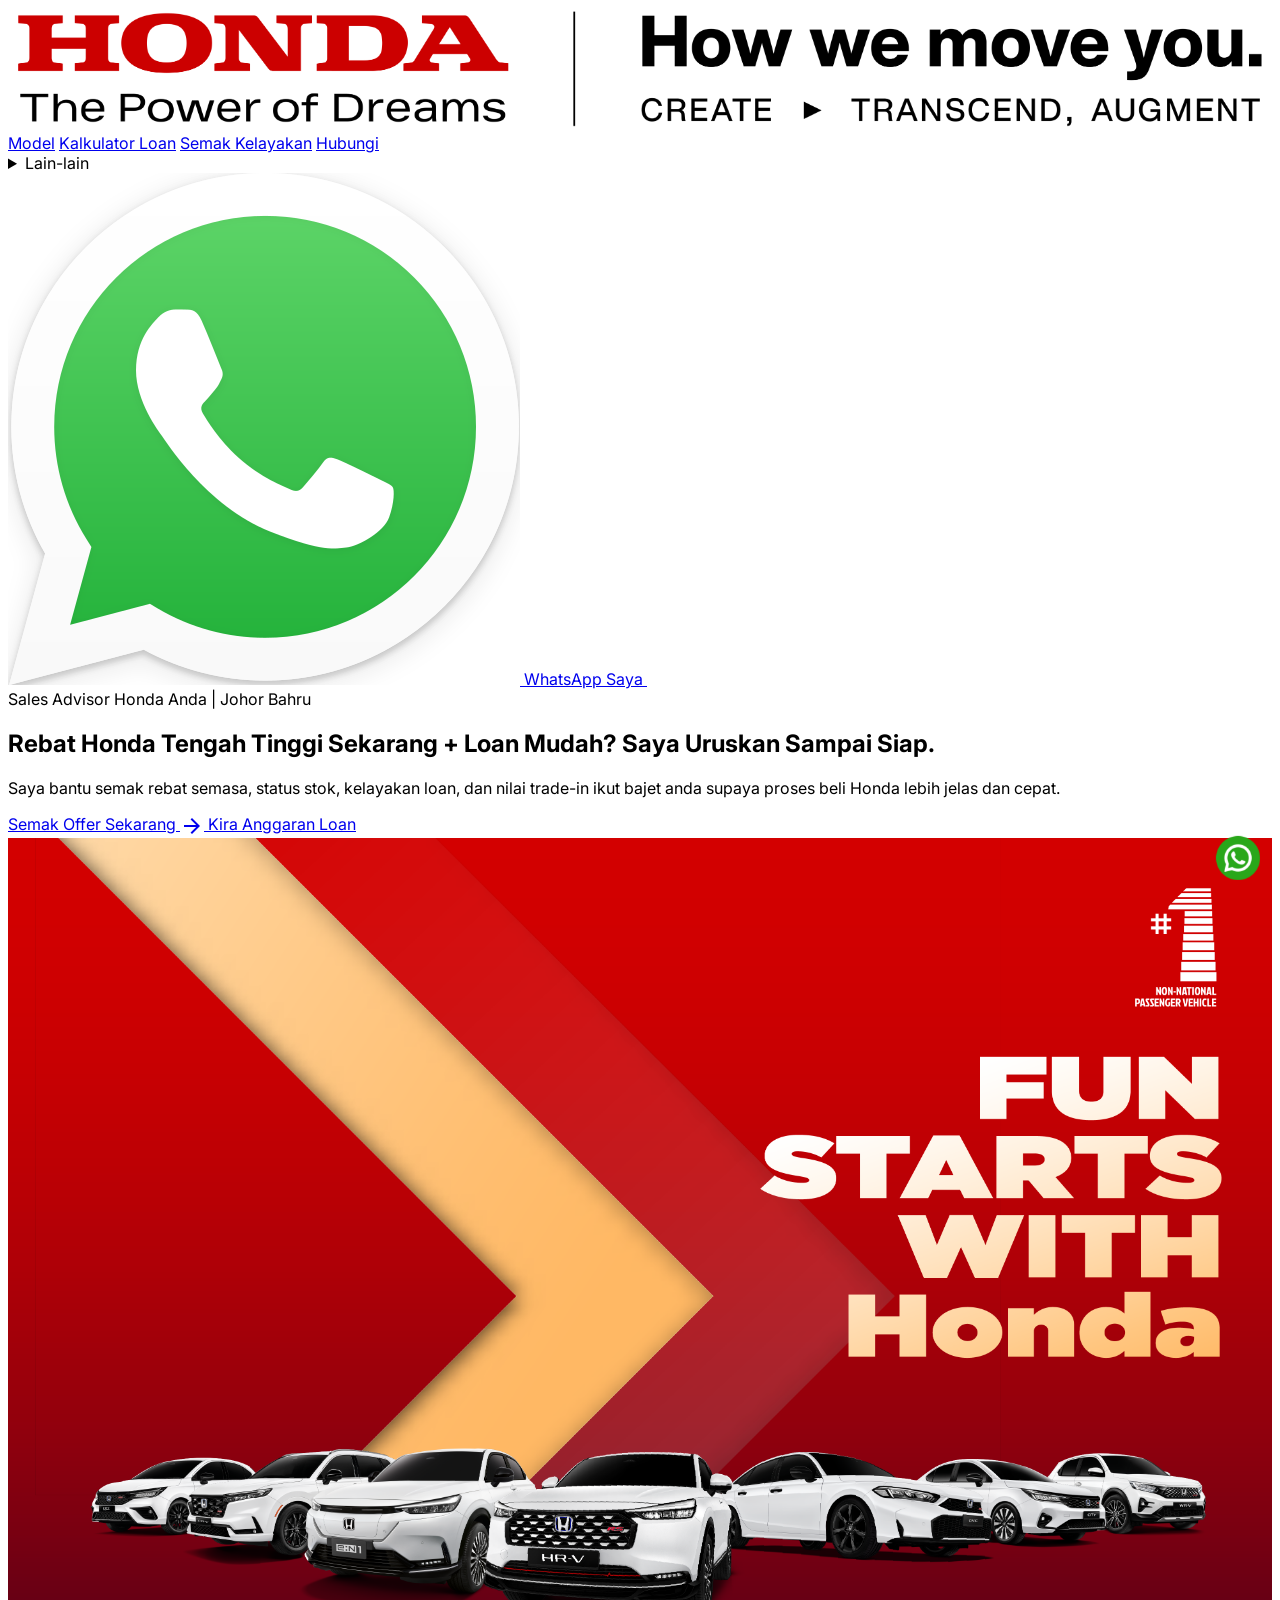
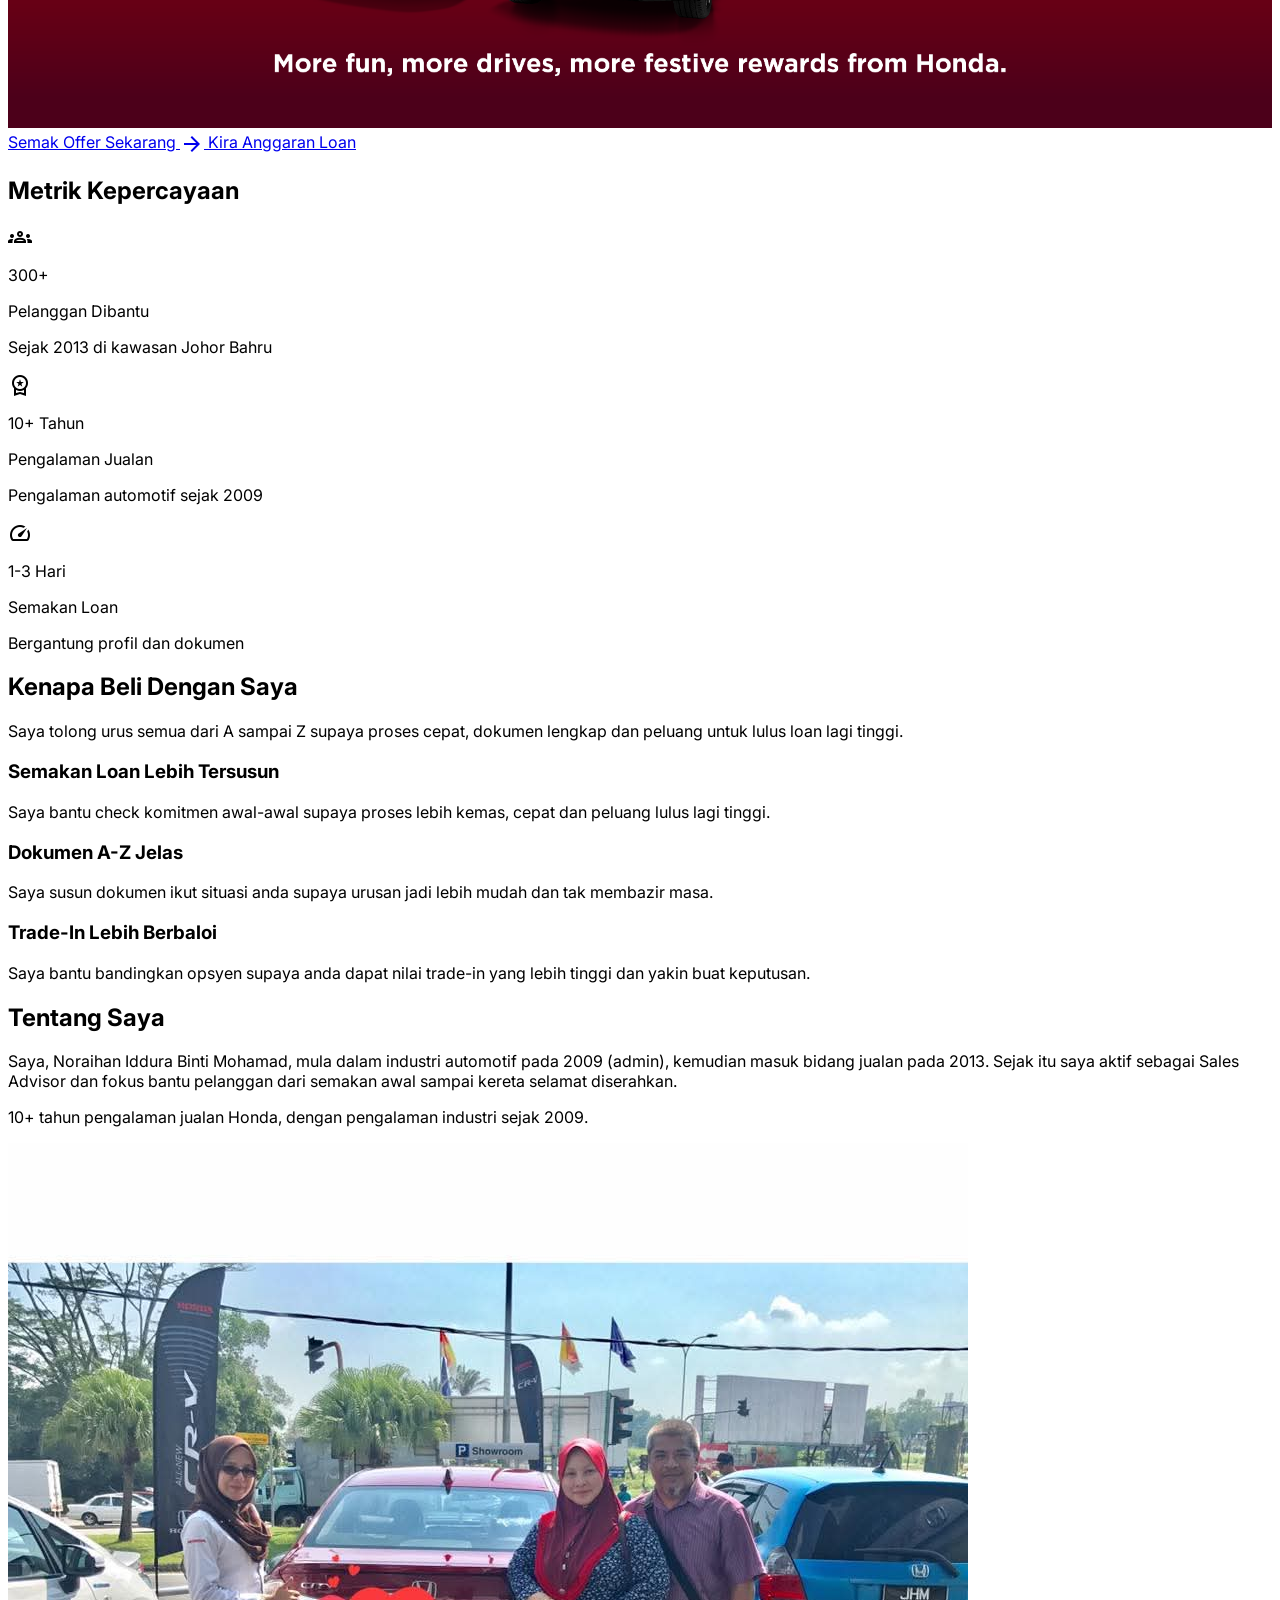
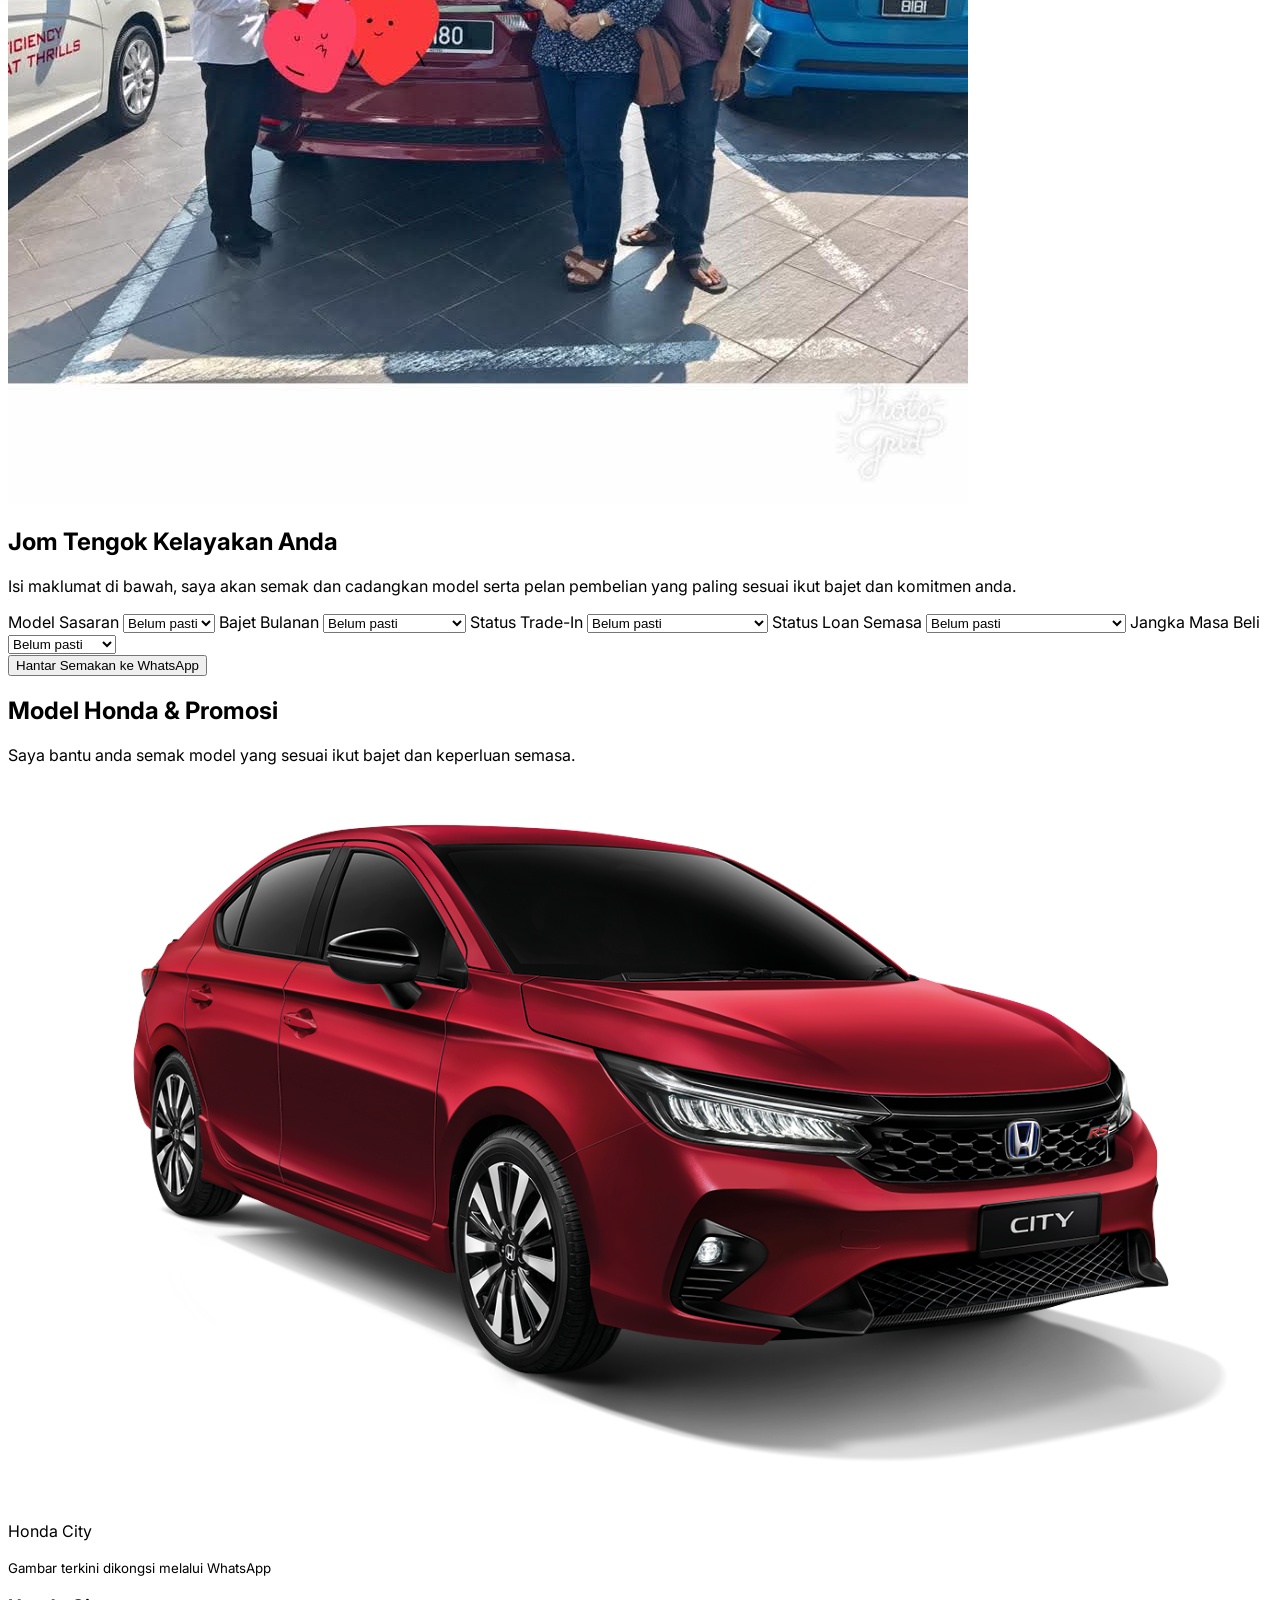
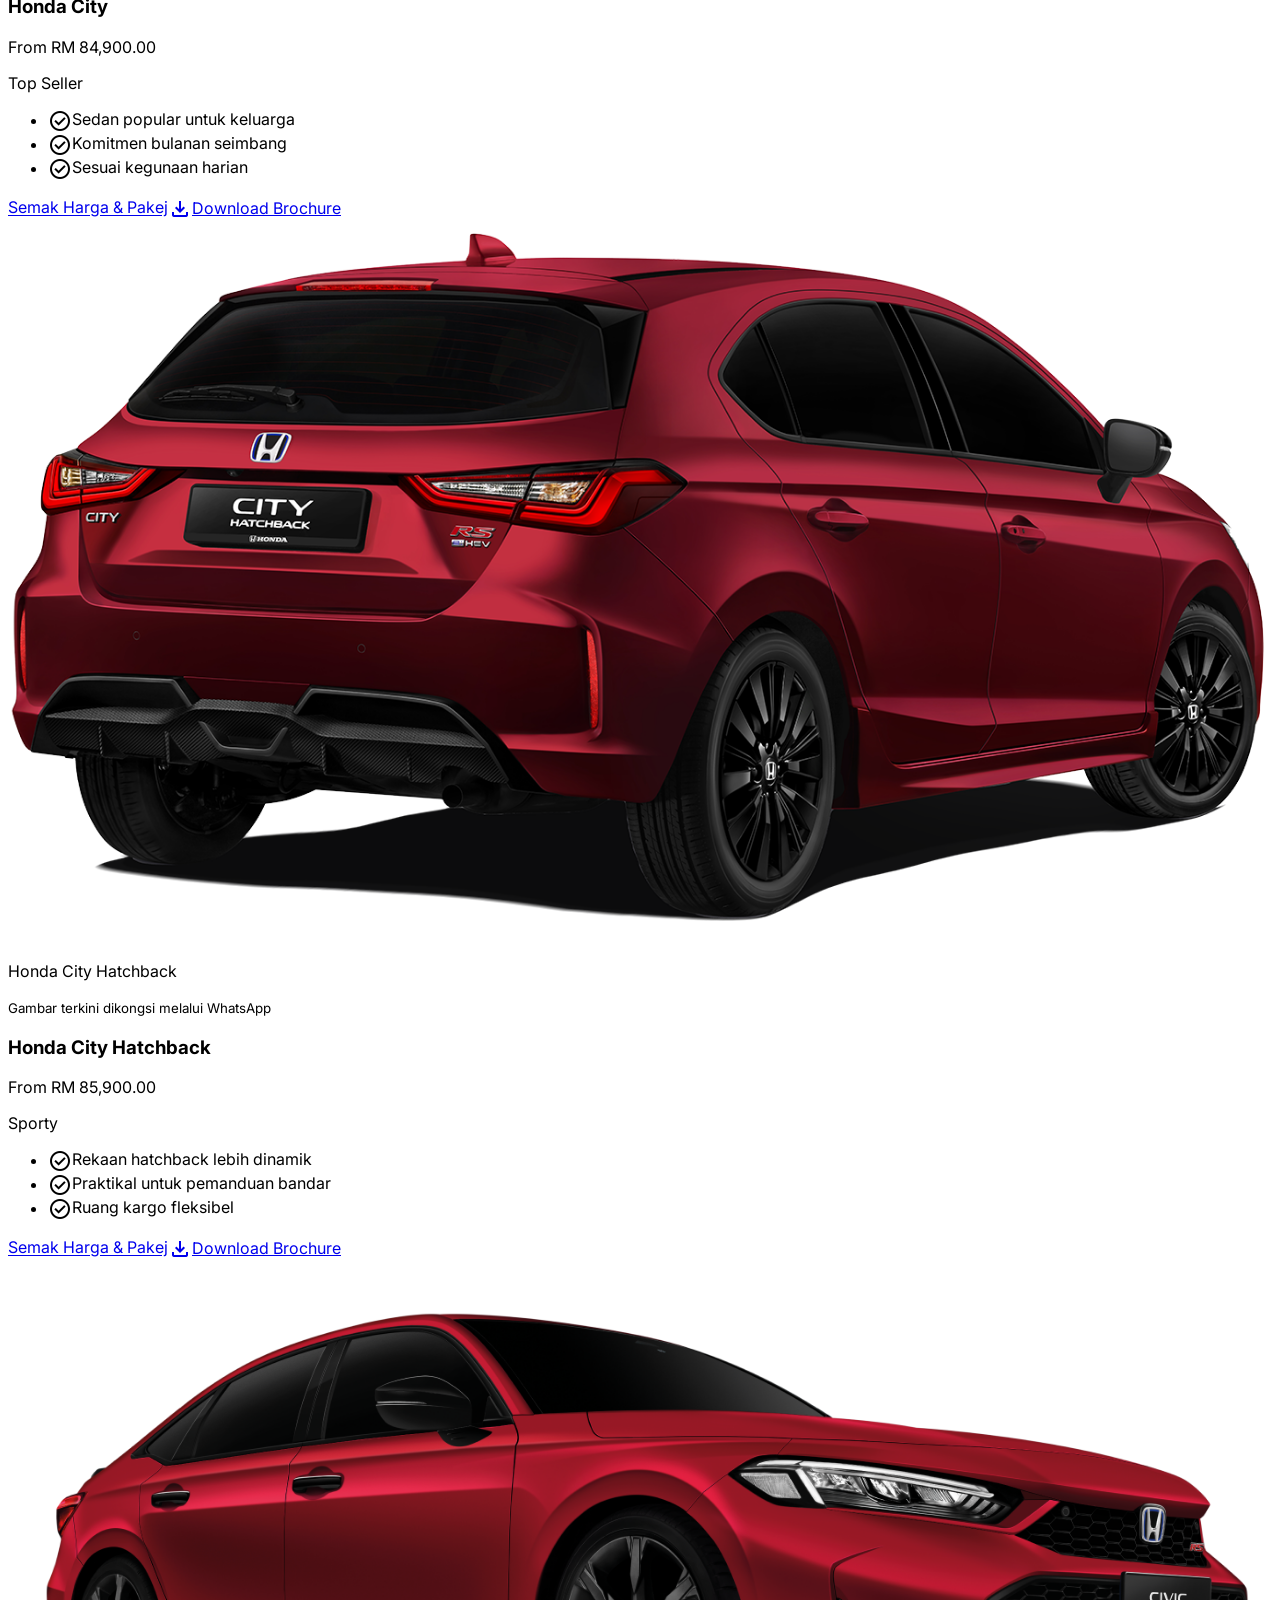
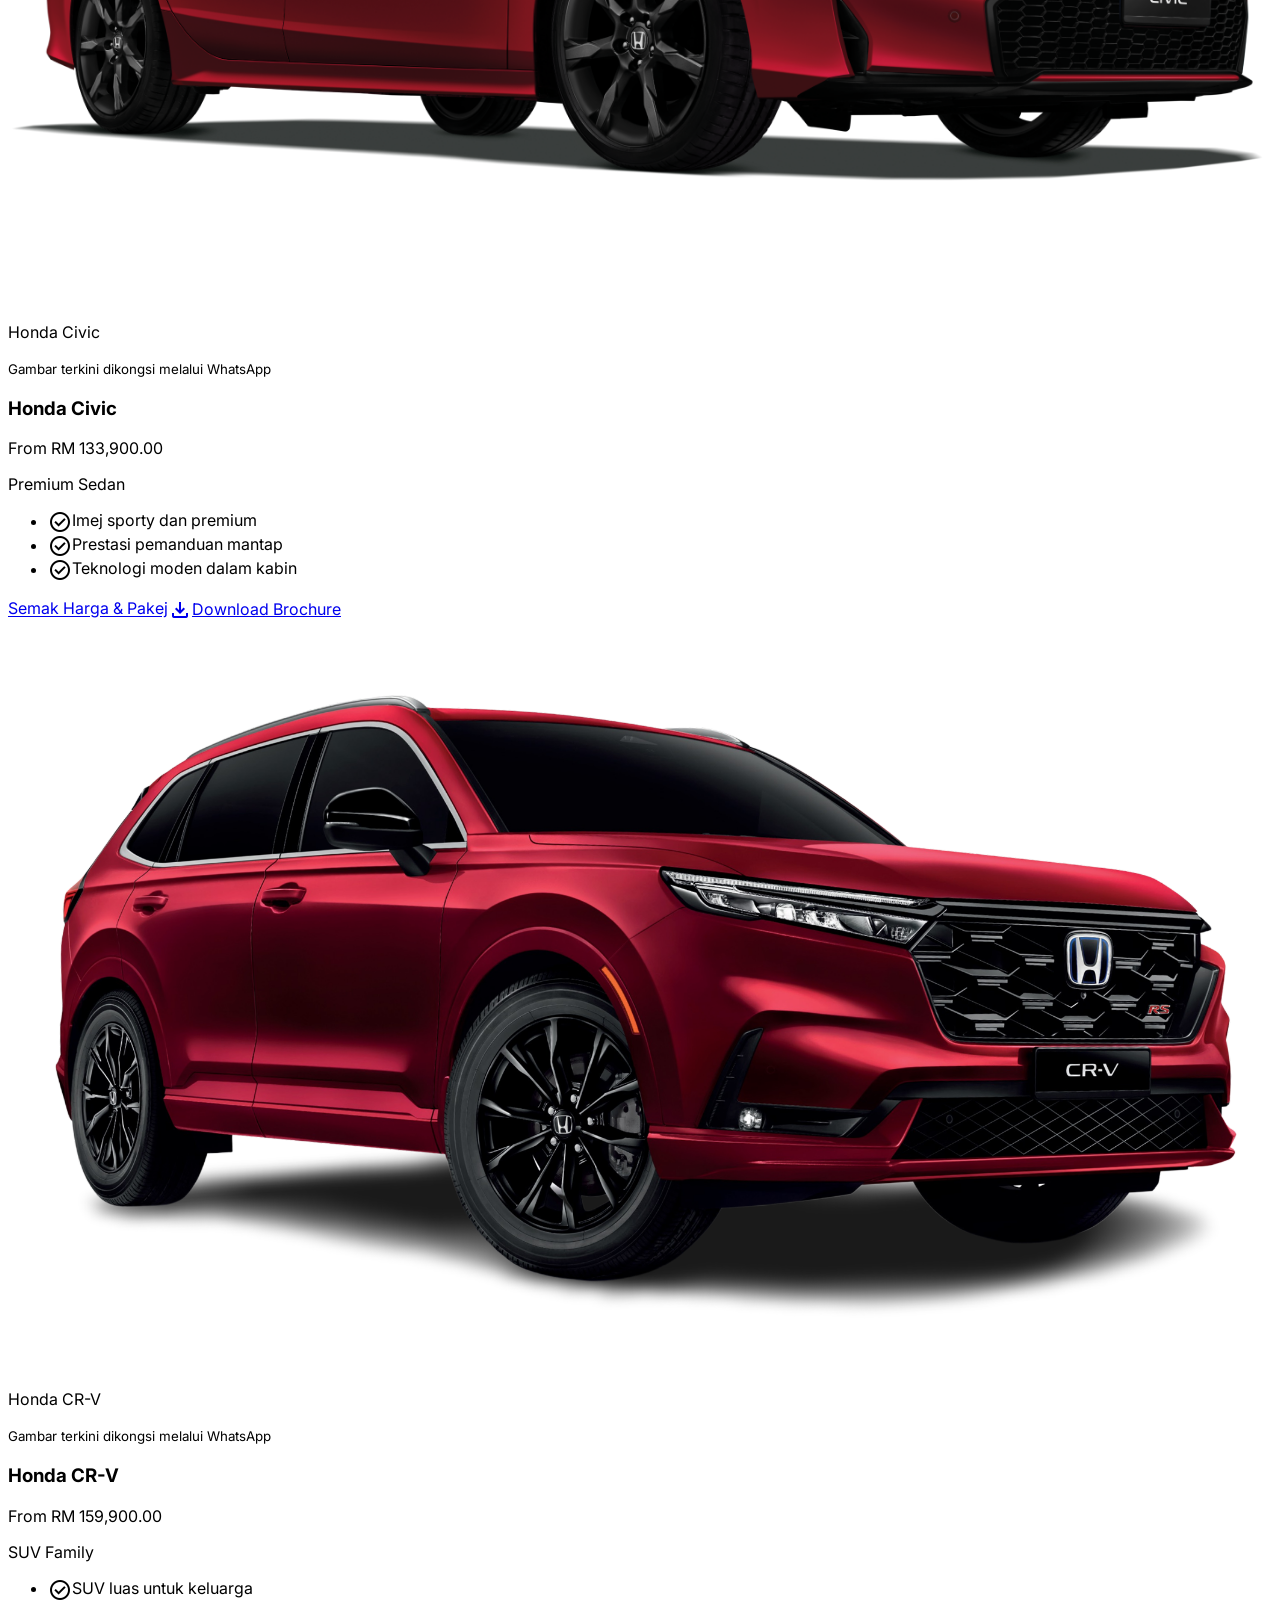
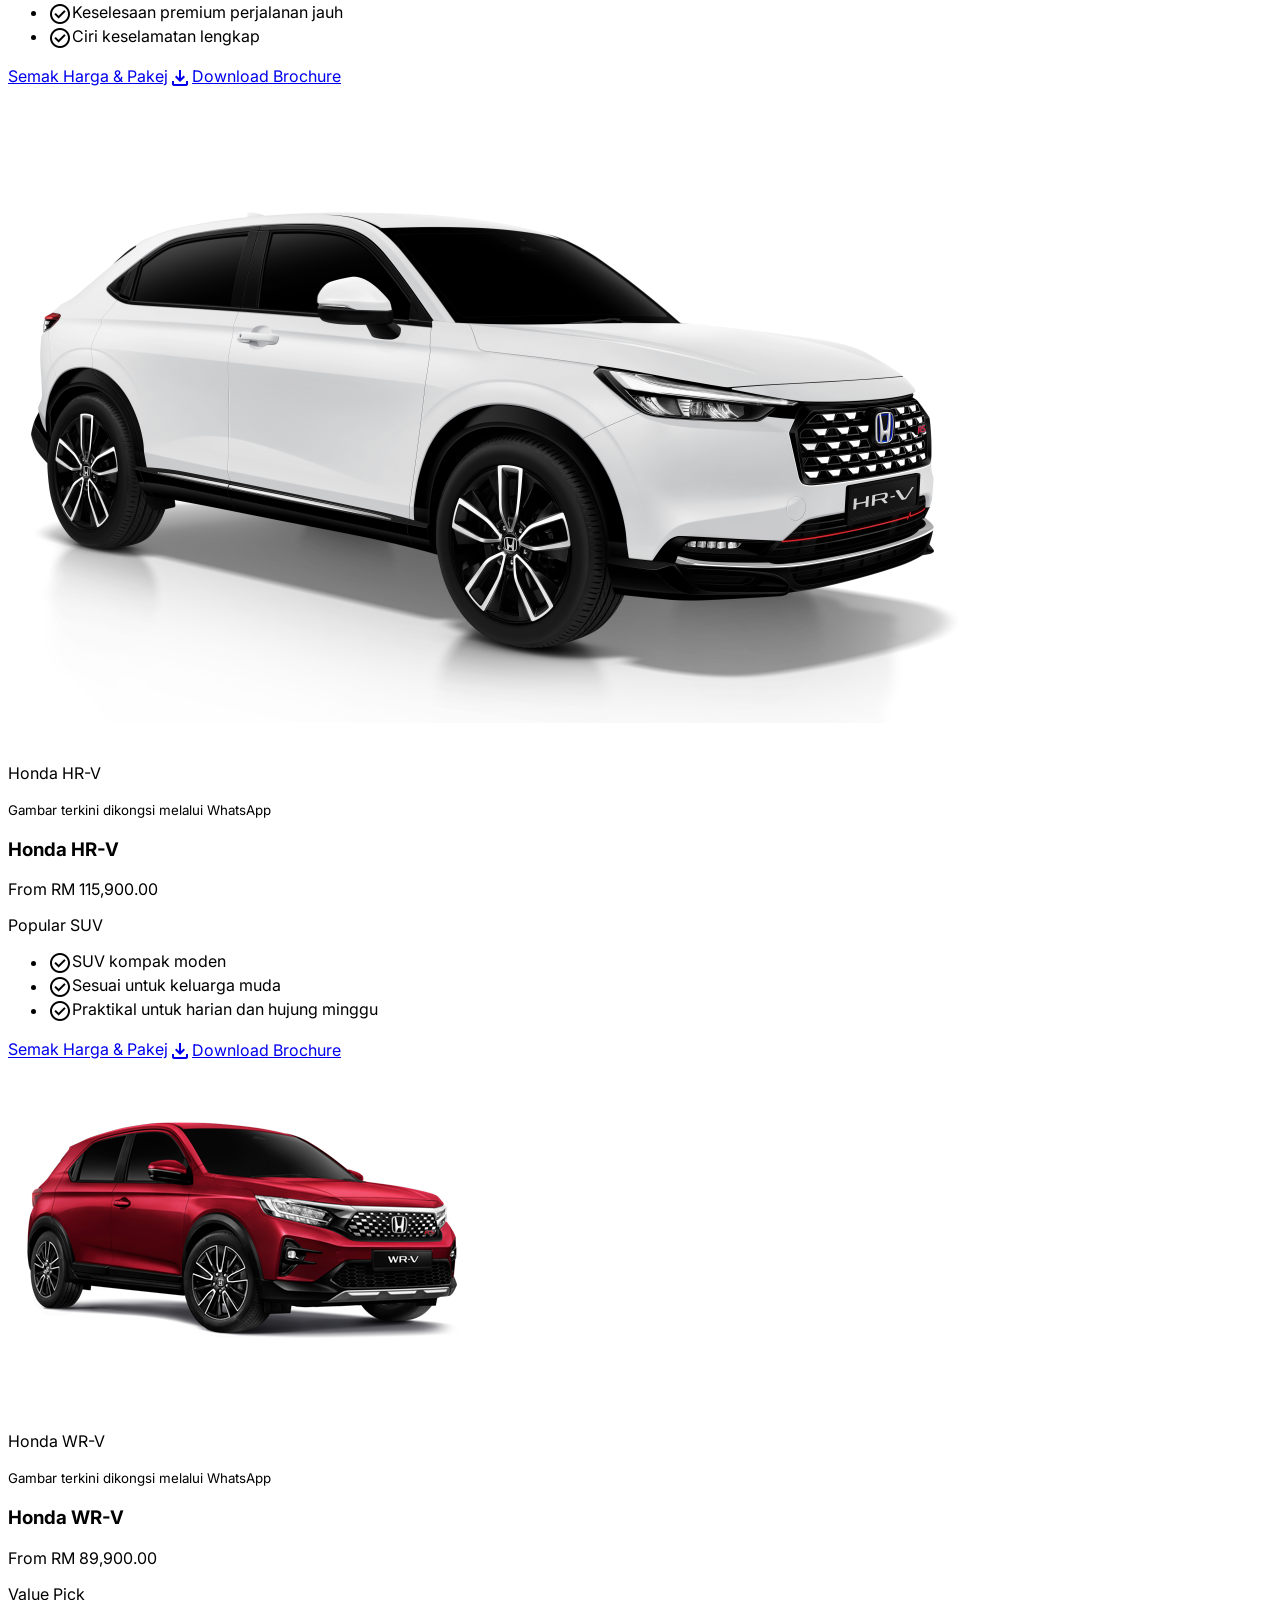
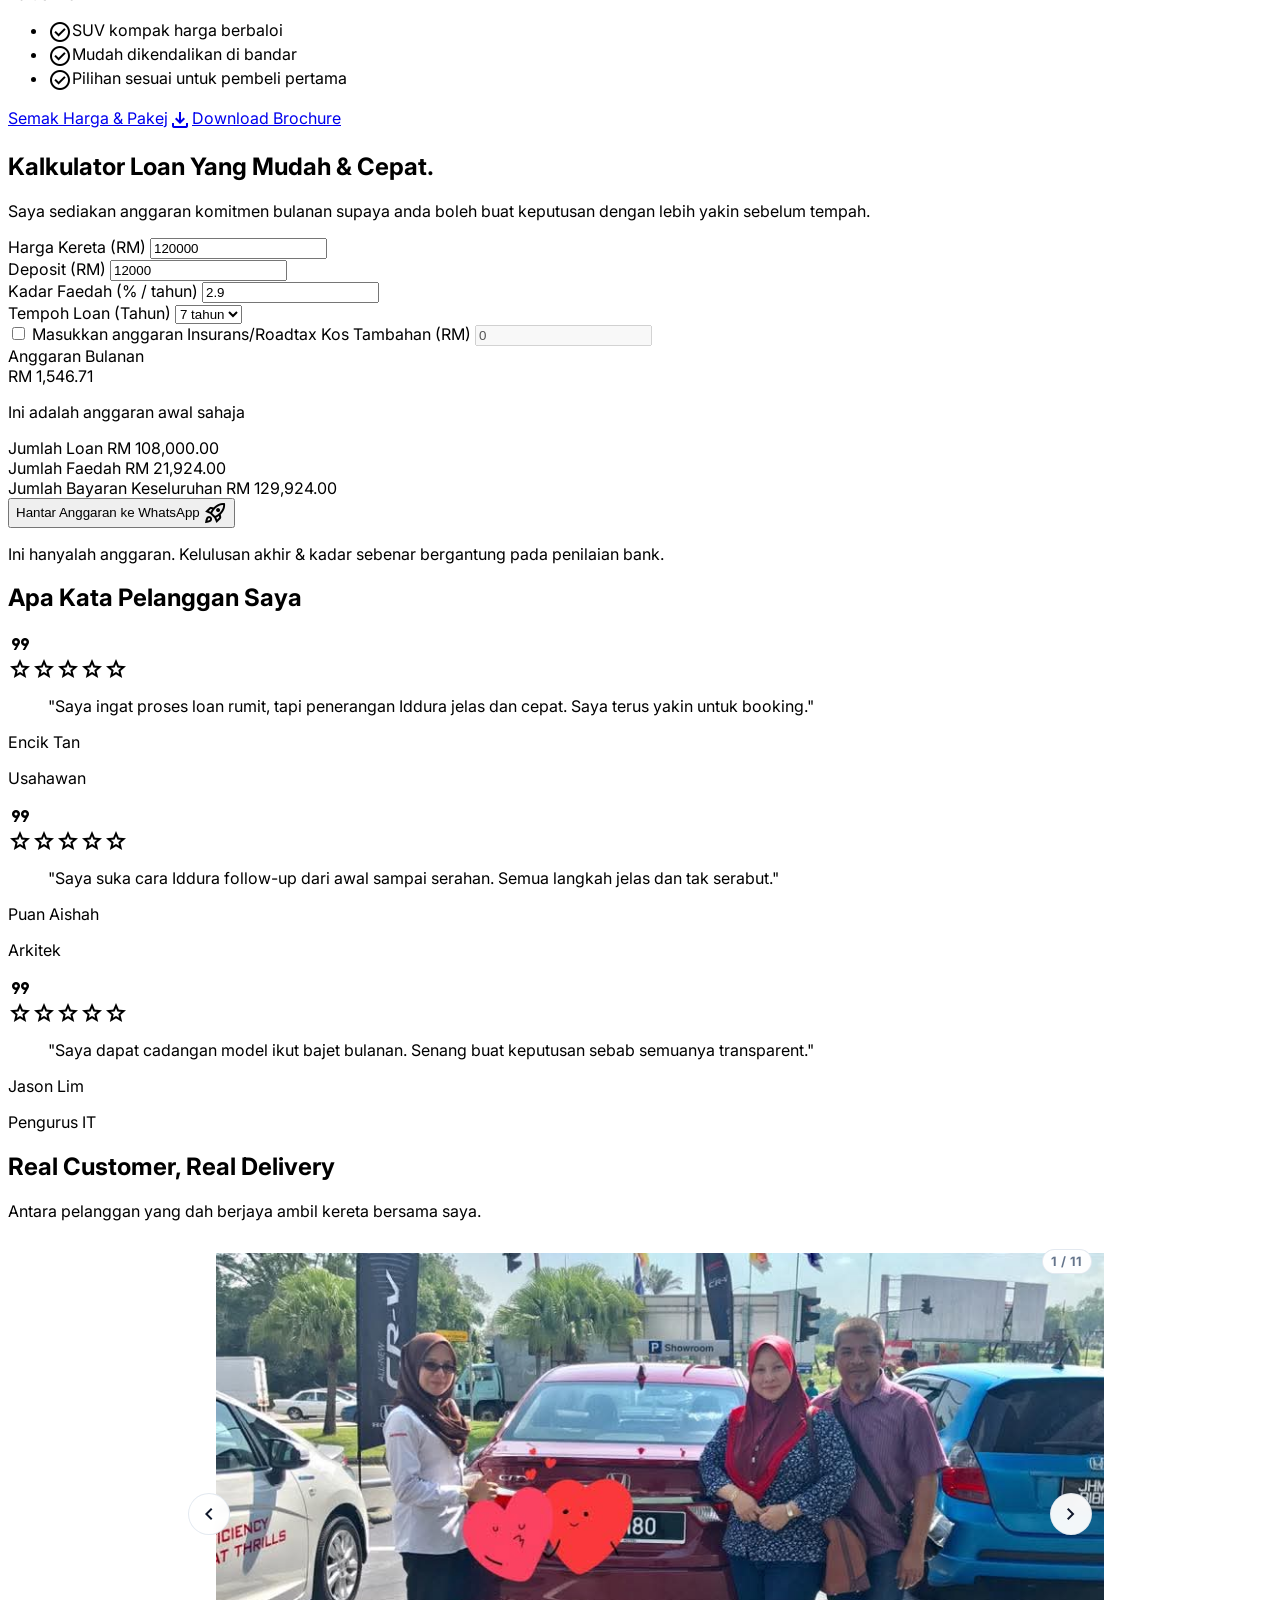
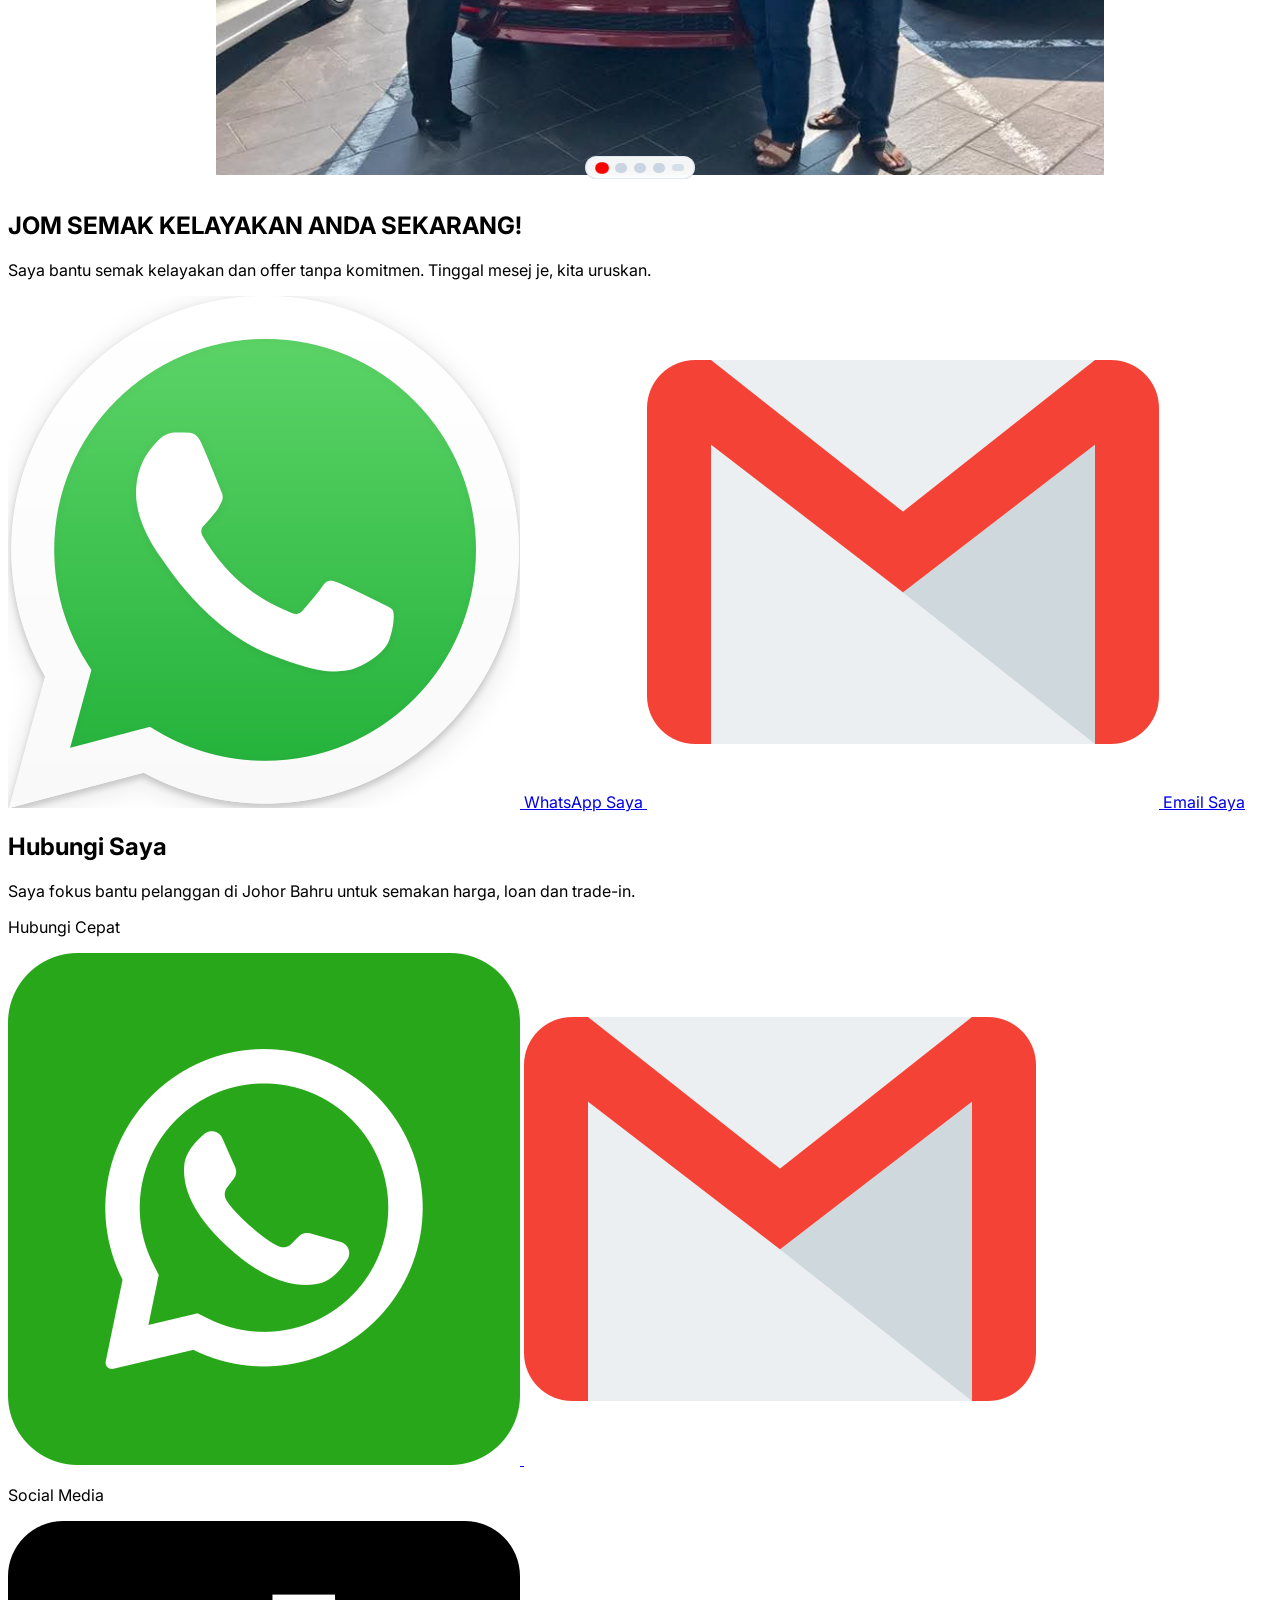
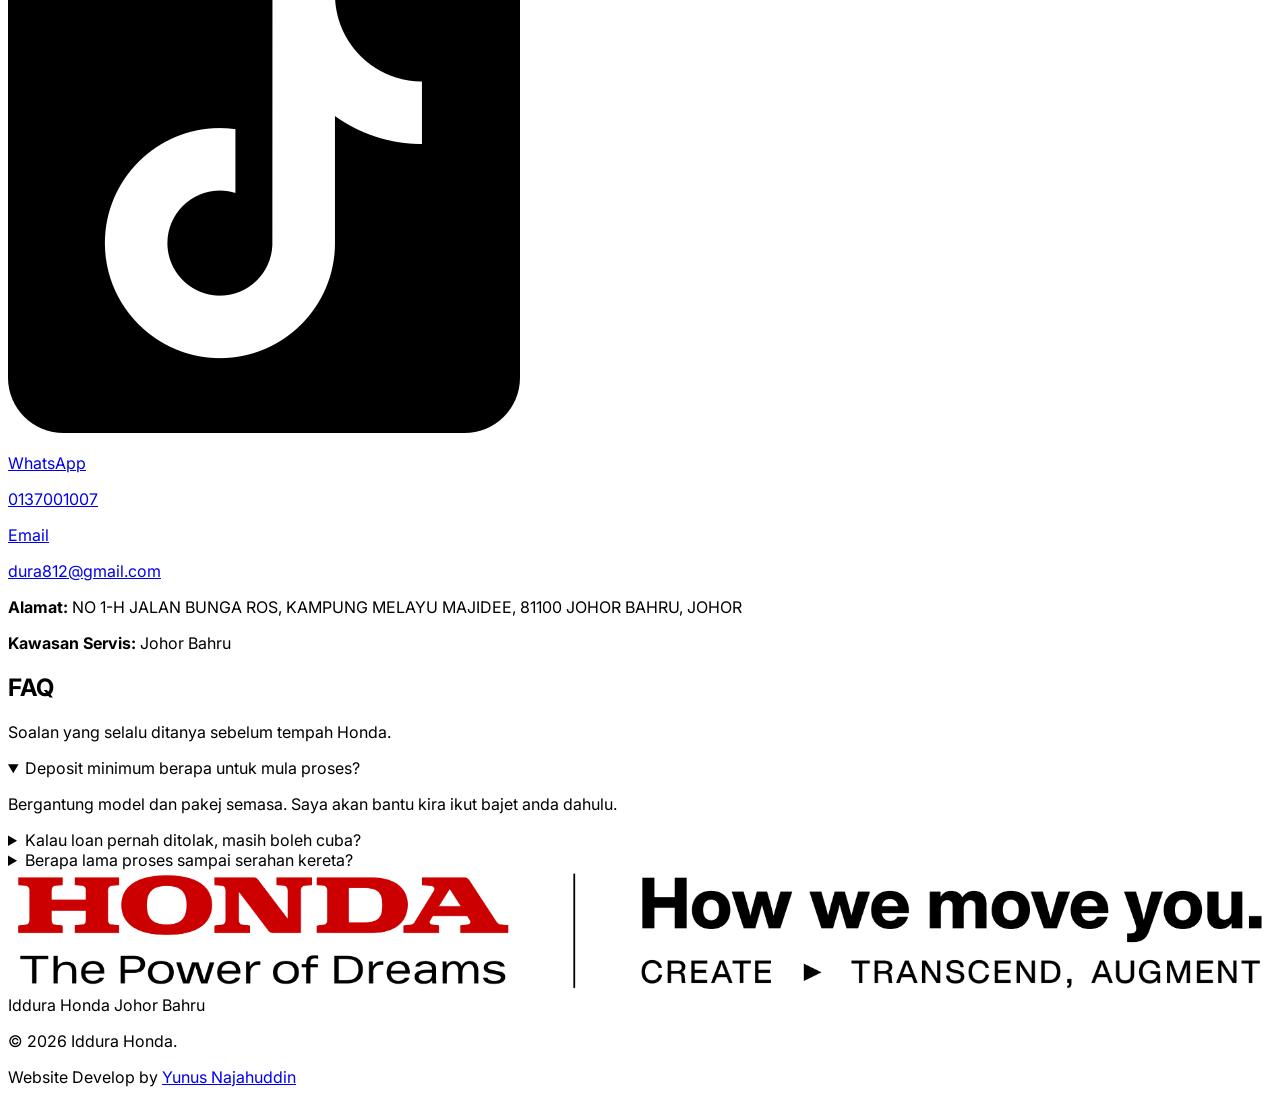
==== commit 3df6f5e4: "update" ====
--- a/index.html
+++ b/index.html
@@ -157,7 +157,7 @@
             <span class="text-[11px] font-bold uppercase leading-tight tracking-widest sm:text-xs">Sales Advisor Honda Anda | Johor Bahru</span>
           </div>
           <h1 id="hero-title" class="text-4xl font-black leading-[1.08] tracking-tight text-slate-900 sm:text-5xl lg:text-7xl">
-            Nak Rebat Besar + Loan Mudah? <span class="text-primary">Saya</span> Uruskan Sampai Siap.
+            Rebat Honda Tengah Tinggi Sekarang + Loan Mudah? <span class="text-primary">Saya</span> Uruskan Sampai Siap.
           </h1>
           <p class="max-w-lg text-base leading-relaxed text-slate-600 sm:text-lg">
             Saya bantu semak rebat semasa, status stok, kelayakan loan, dan nilai trade-in ikut bajet anda supaya proses beli Honda lebih jelas dan cepat.
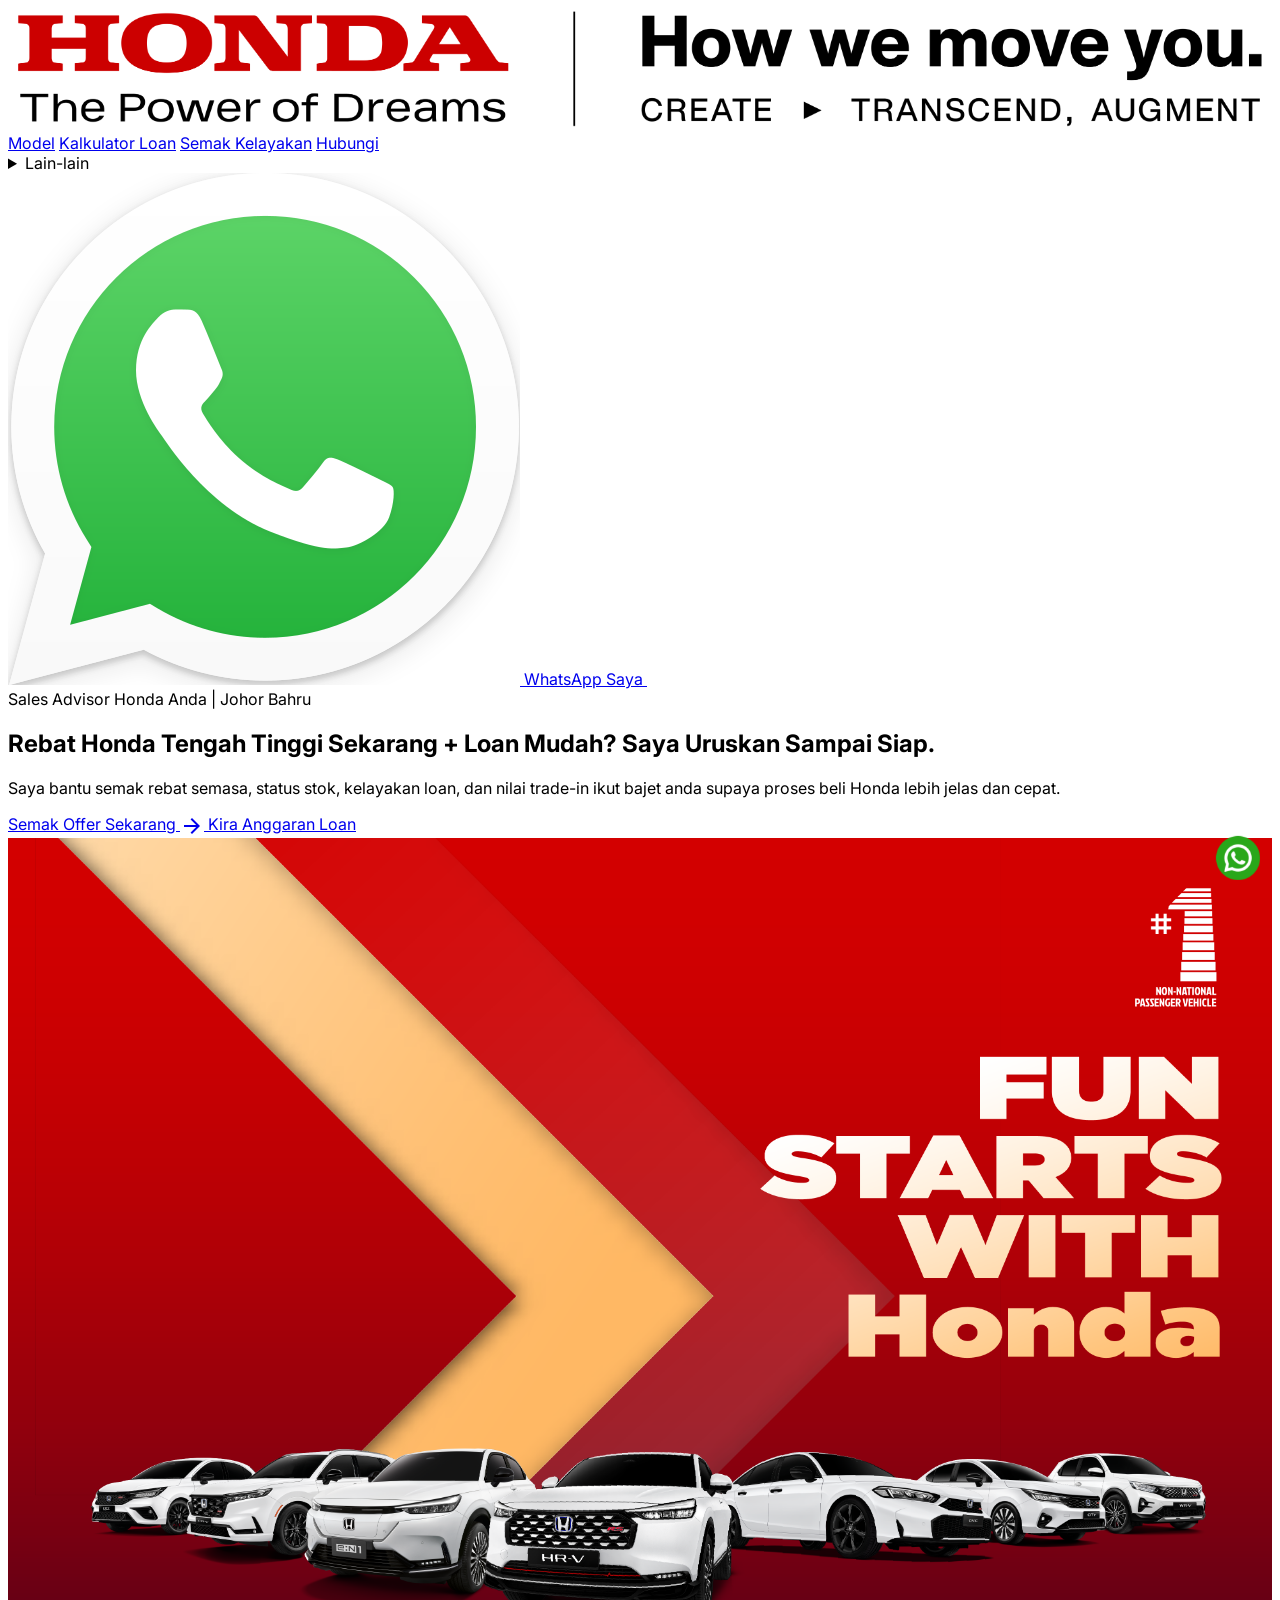
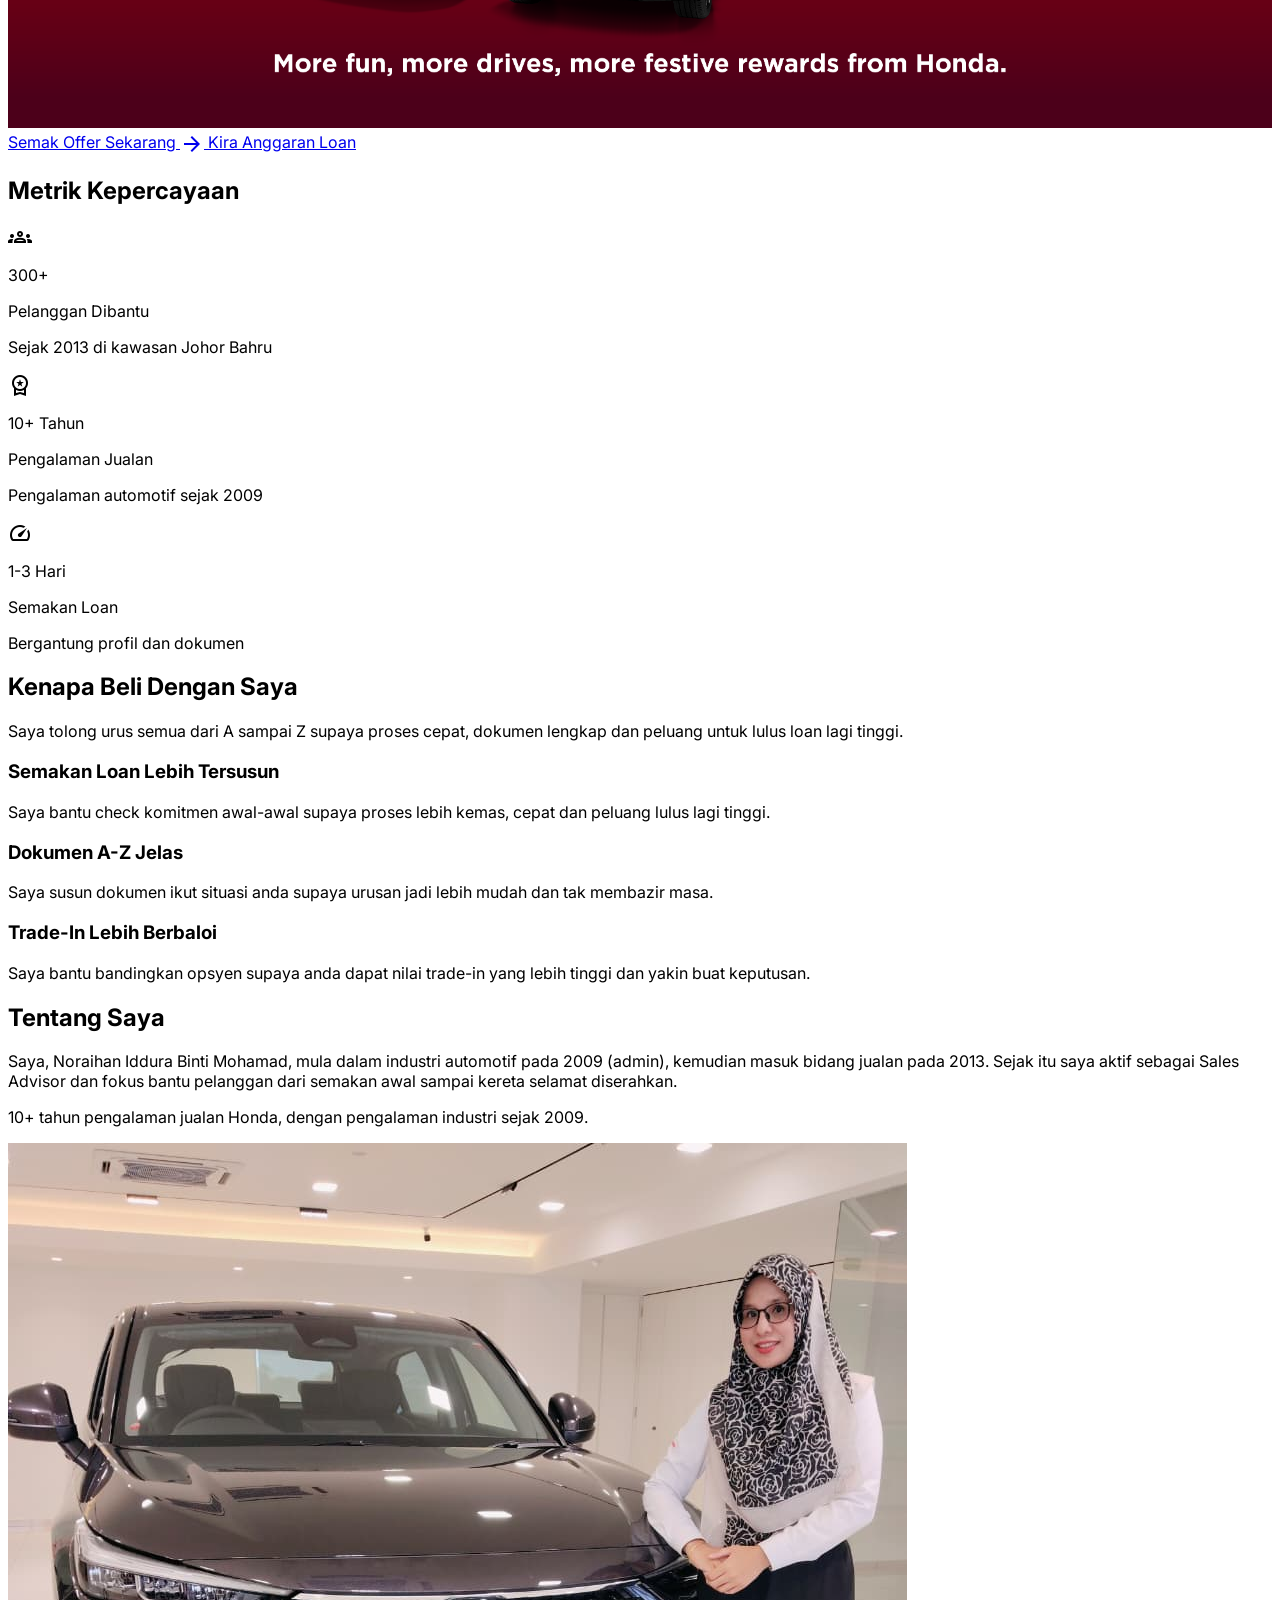
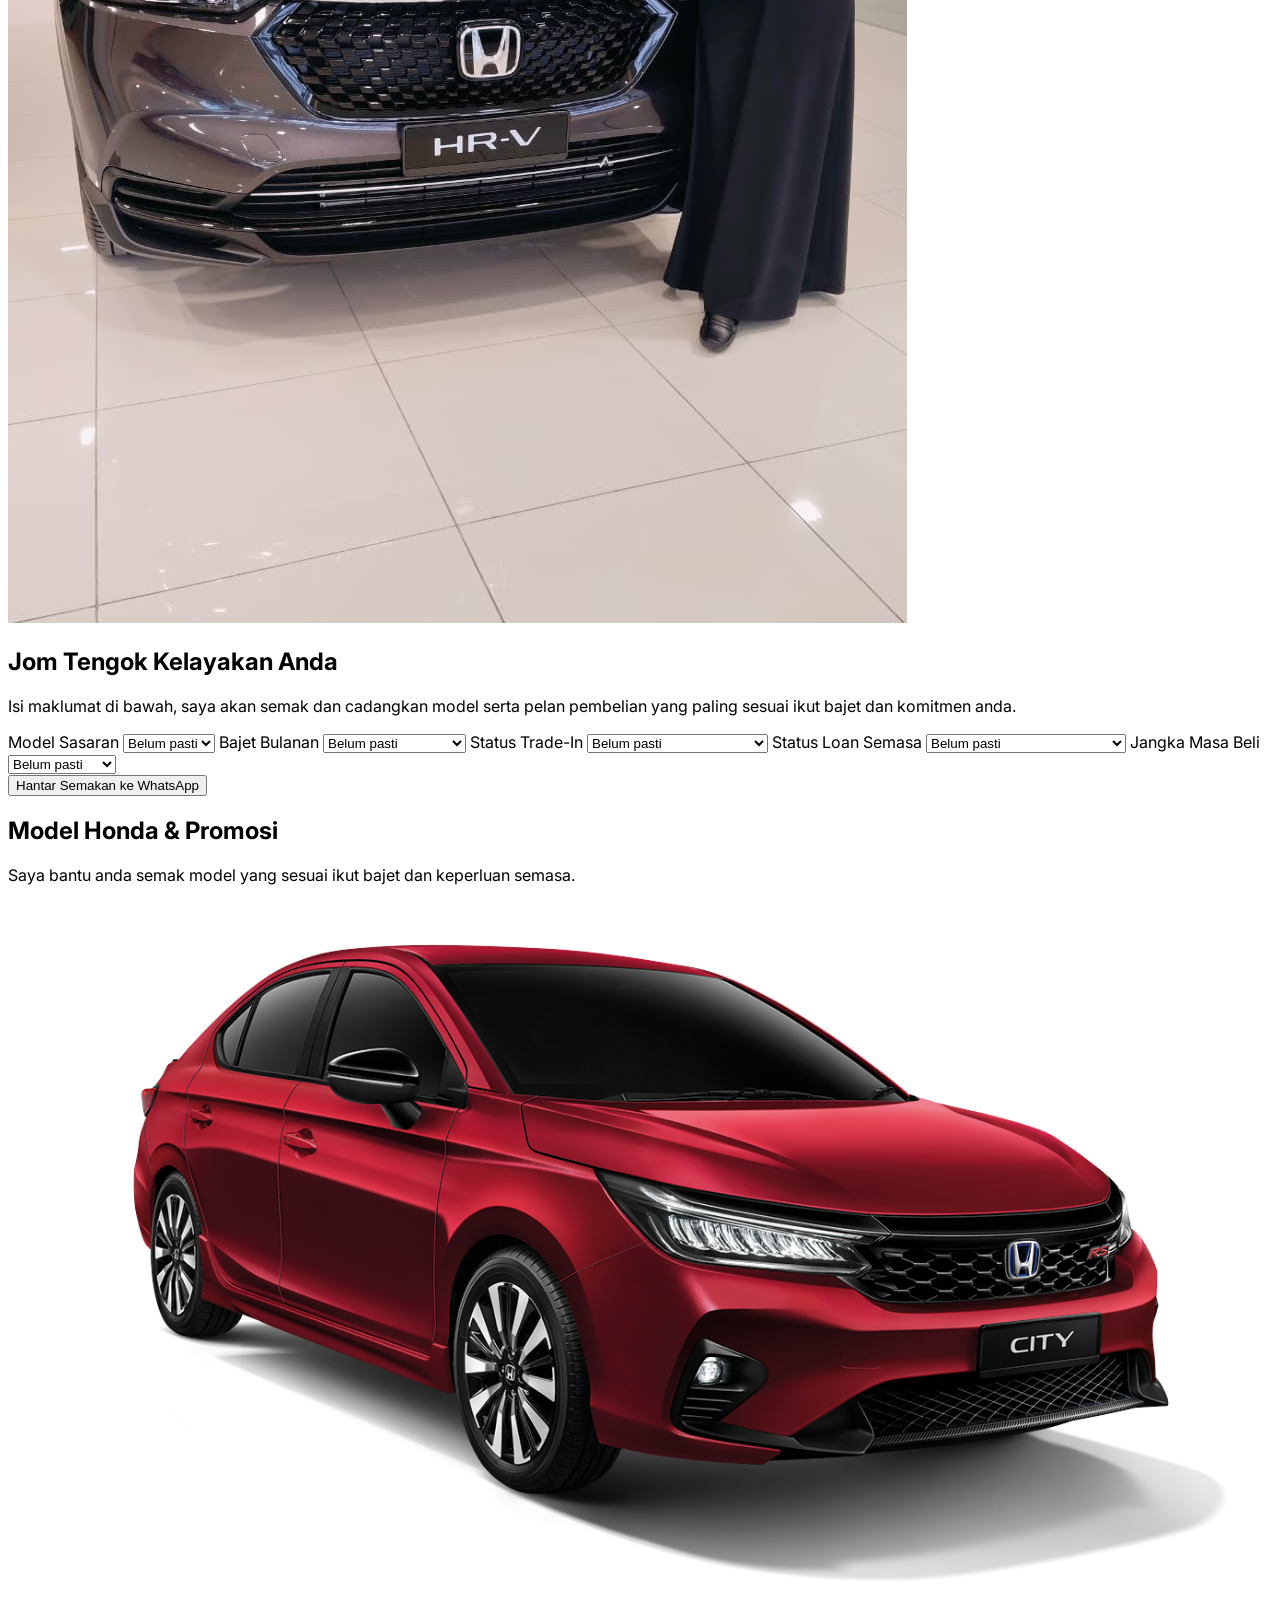
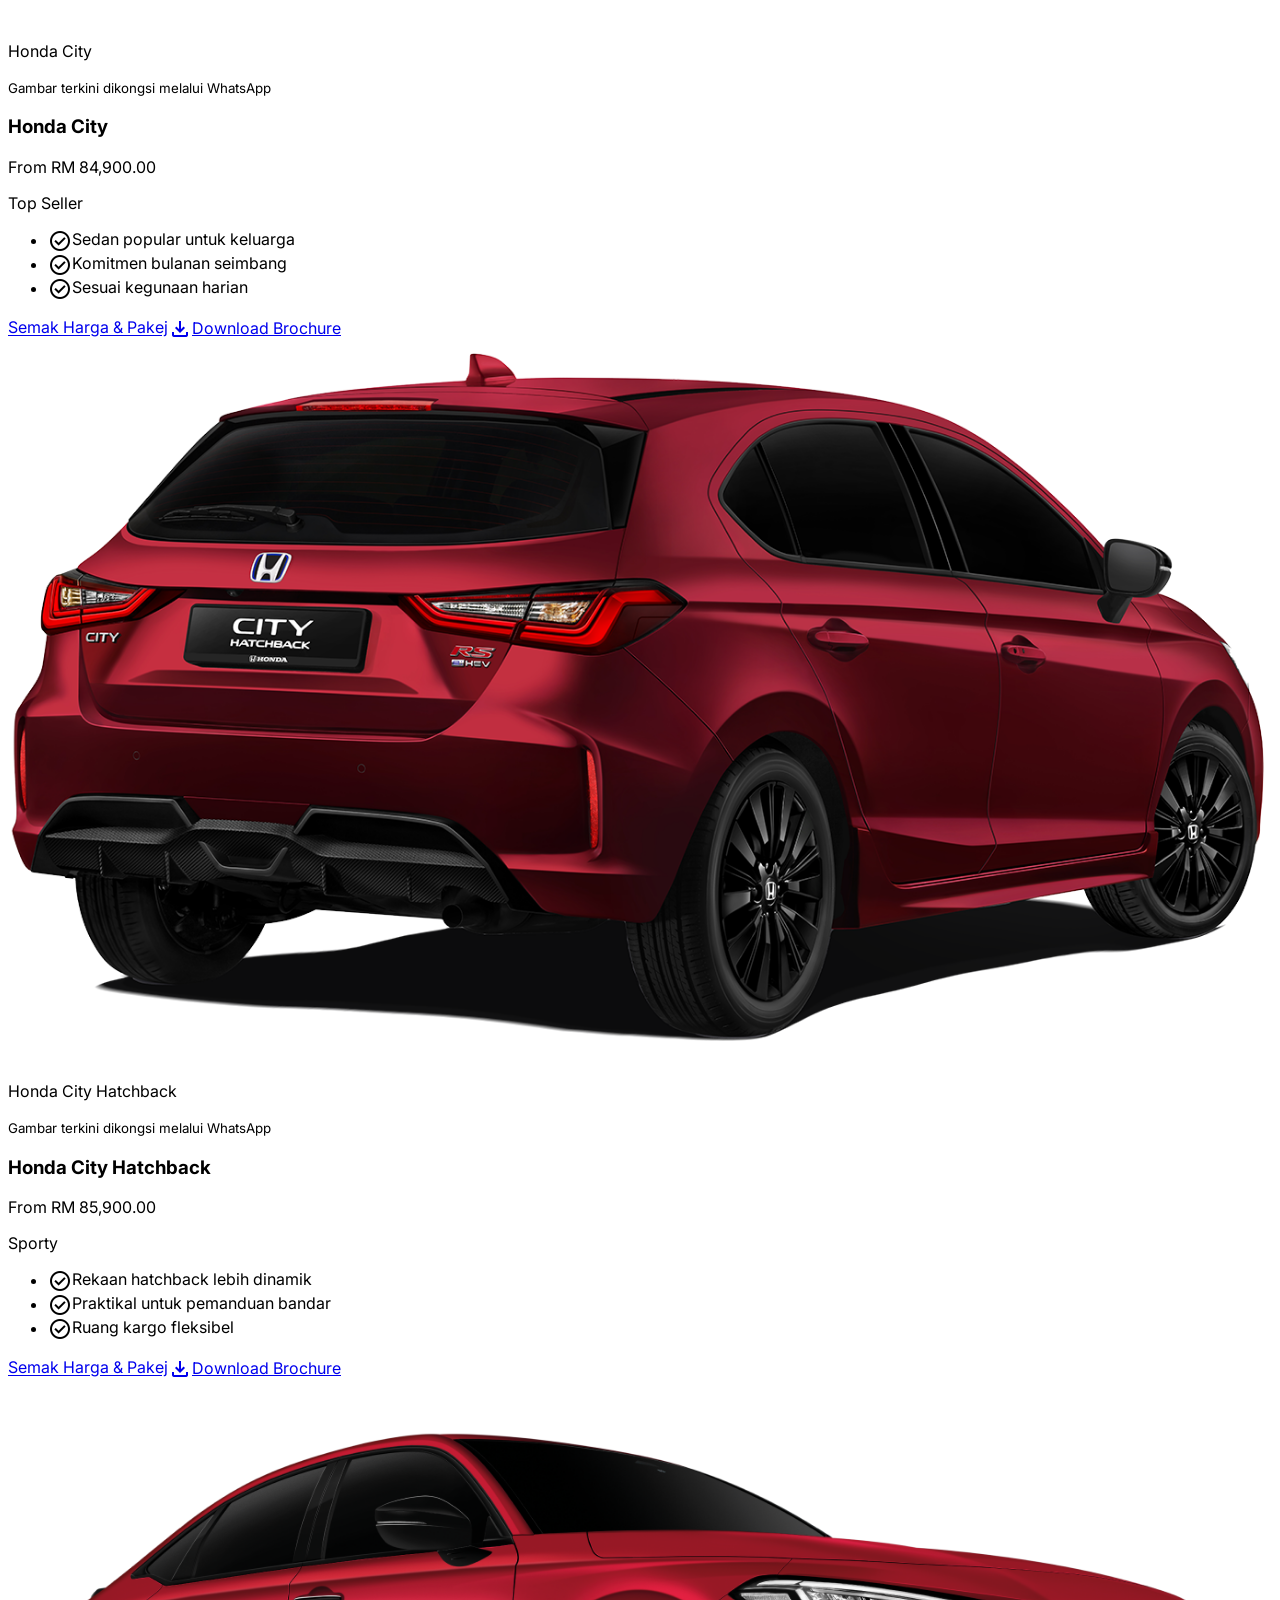
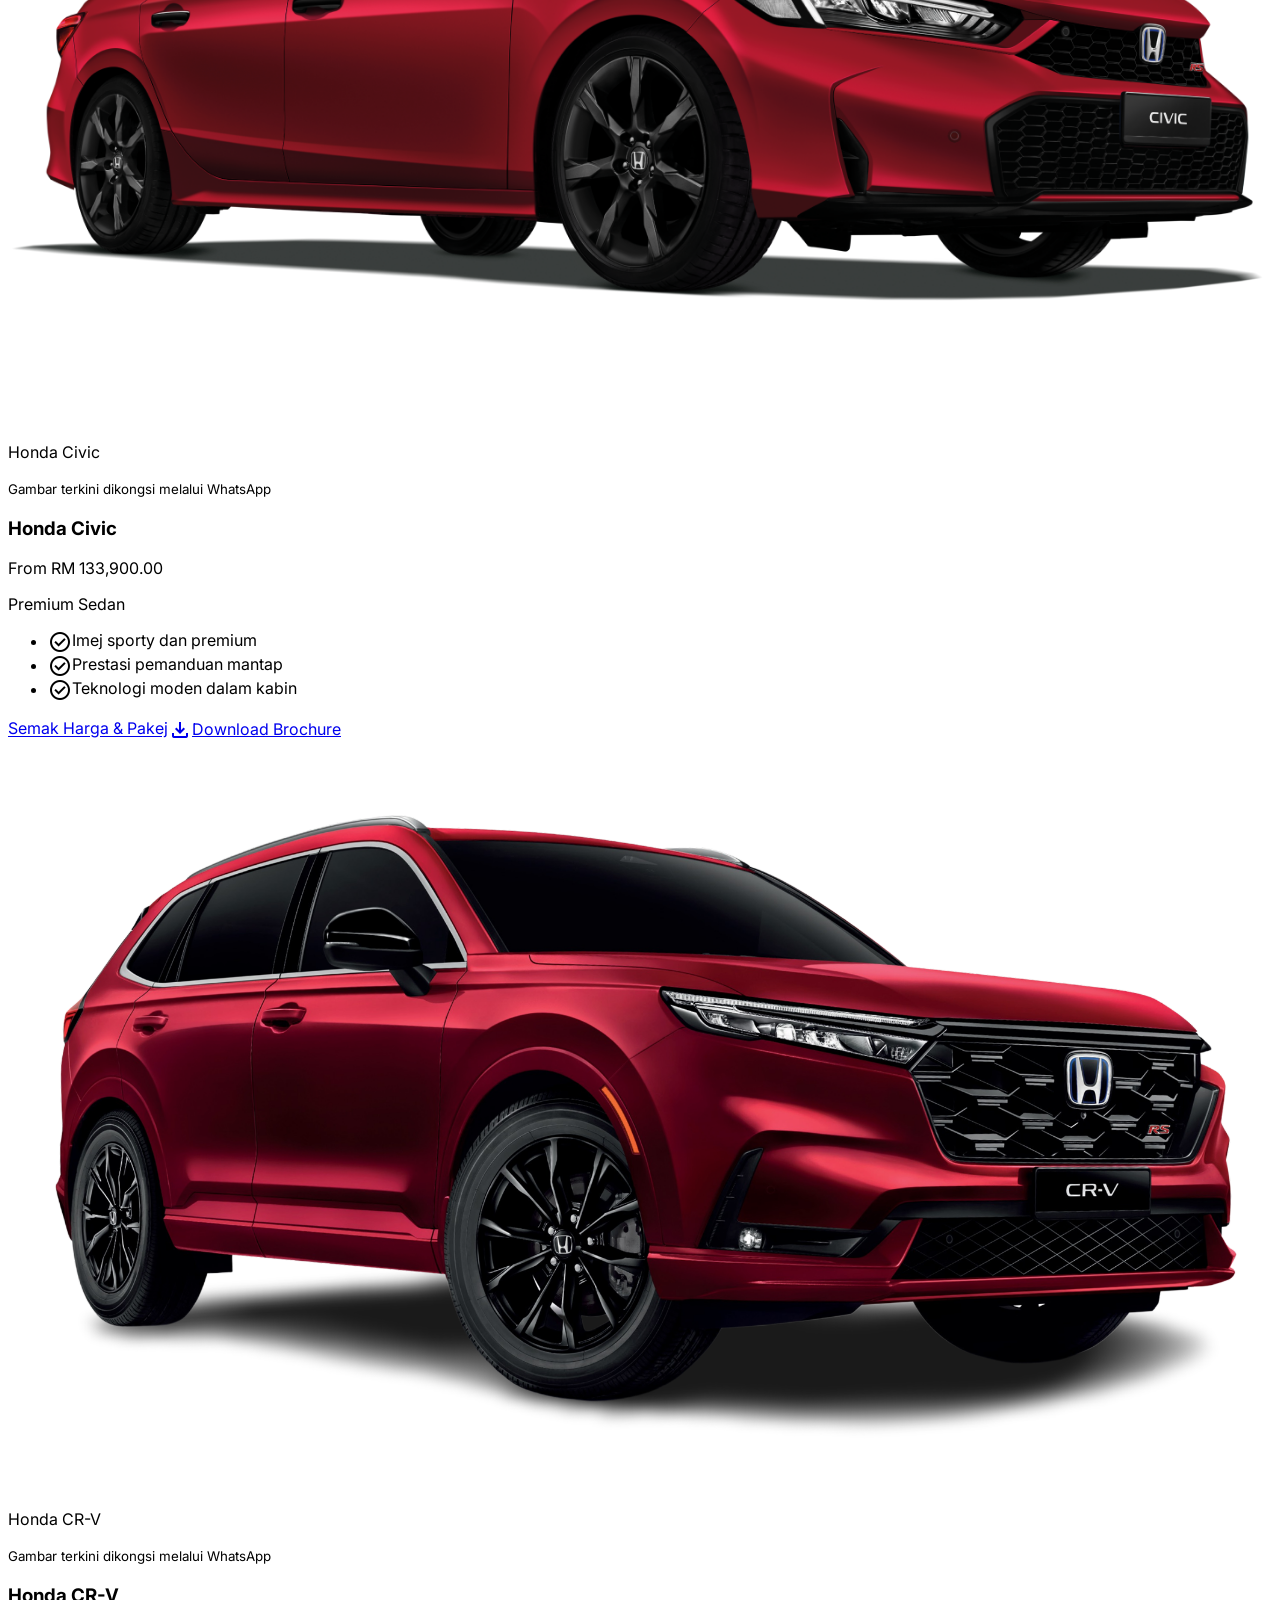
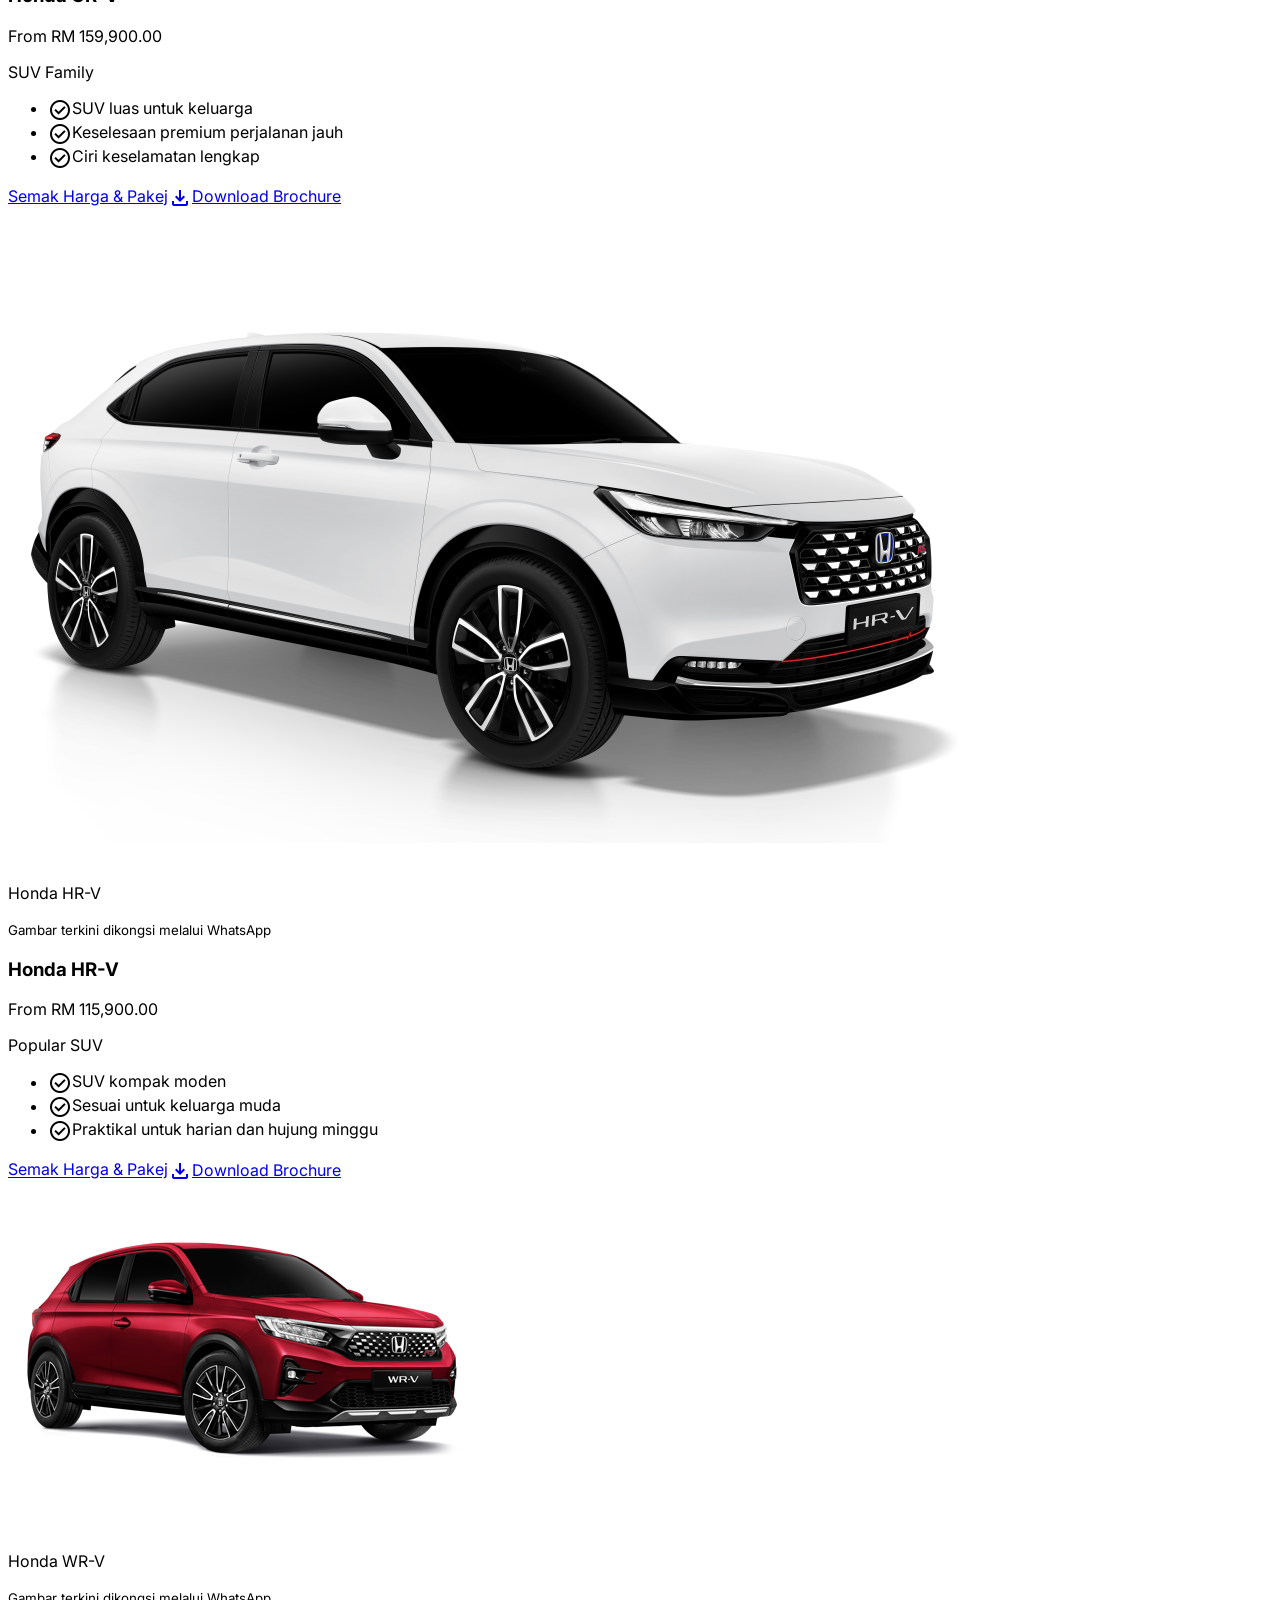
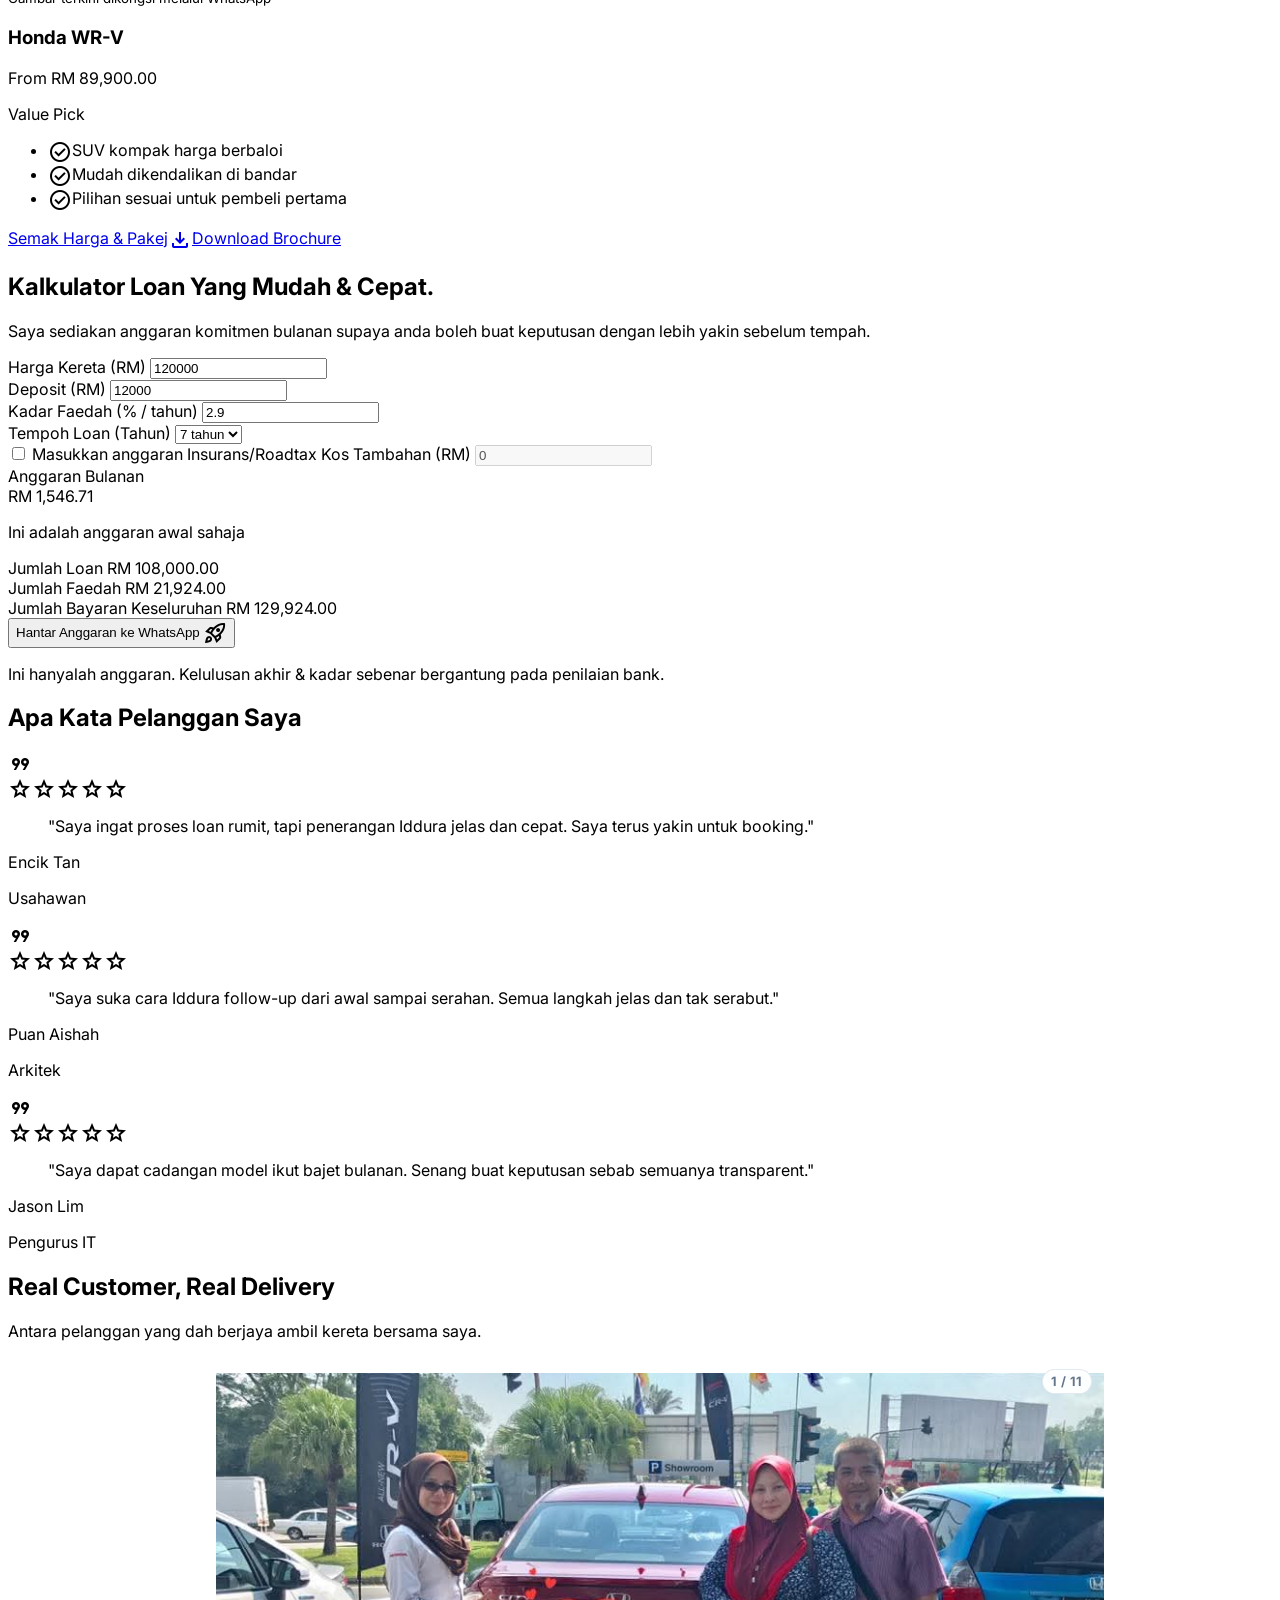
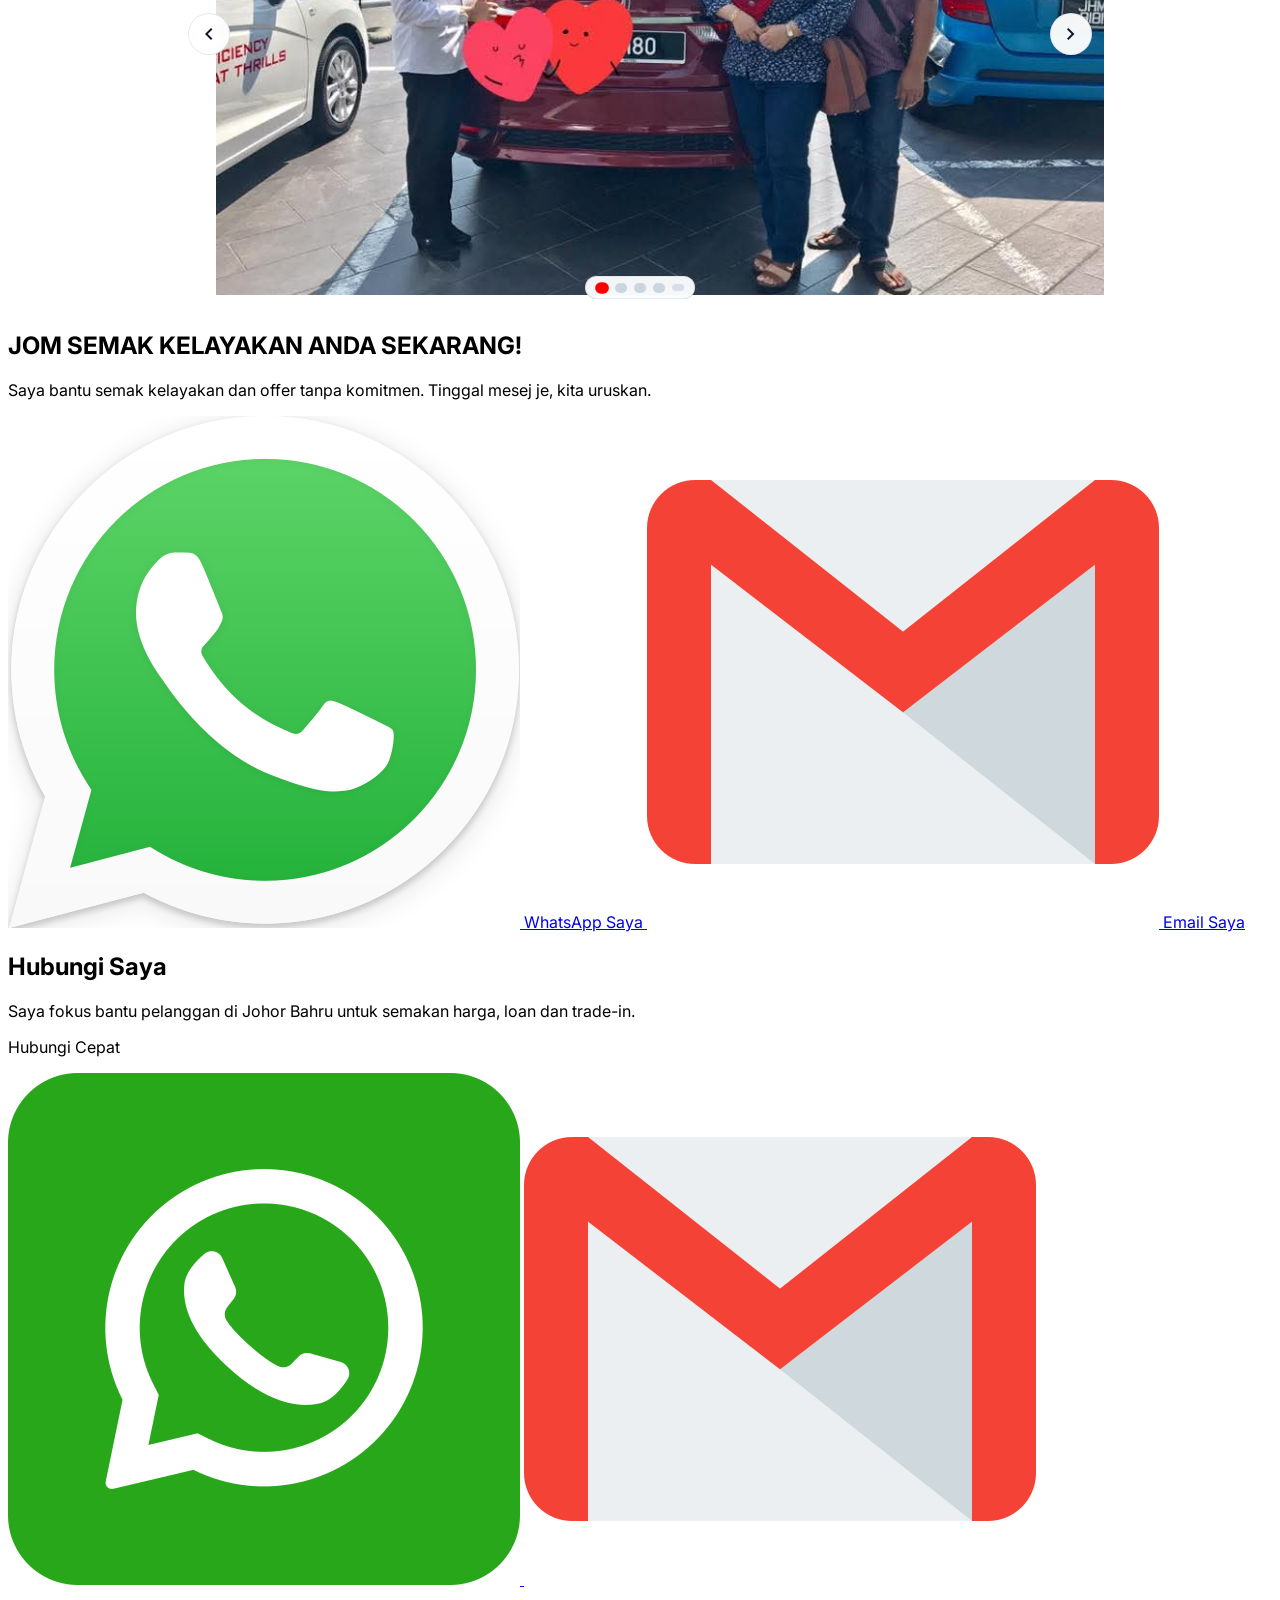
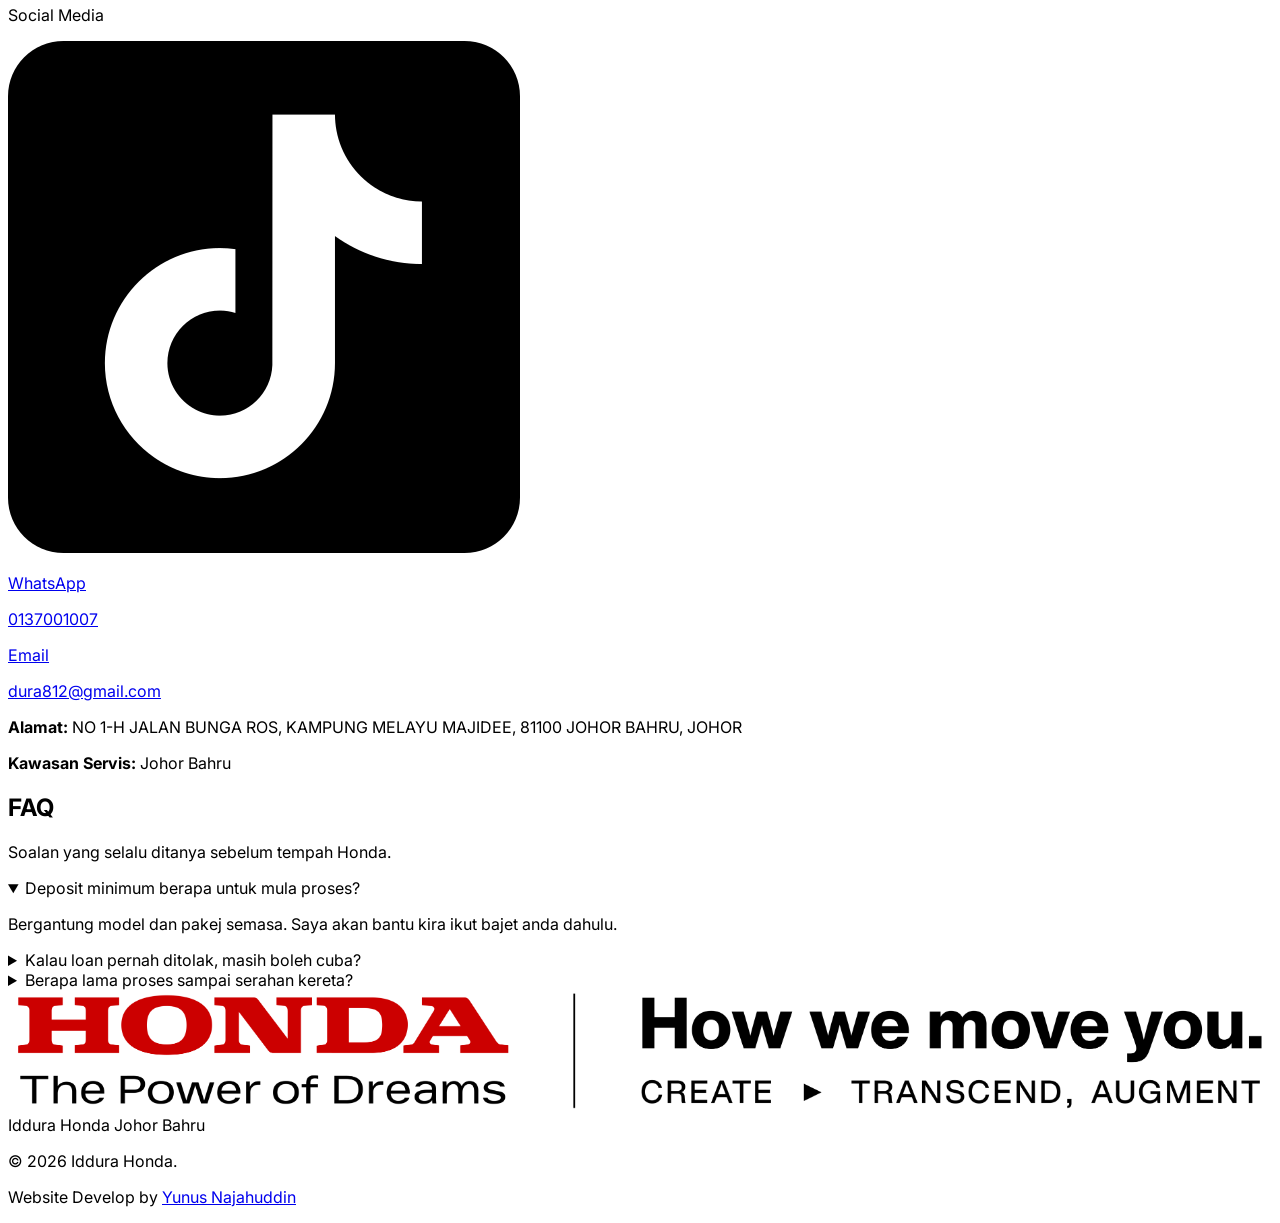
==== commit 804937d1: "update" ====
--- a/index.html
+++ b/index.html
@@ -249,8 +249,8 @@
           <div class="relative flex justify-center">
             <div class="w-full max-w-[560px] overflow-hidden rounded-2xl border border-slate-200 shadow-lg">
               <img
-                class="block aspect-[4/3] h-full w-full object-cover object-center"
-                src="assets/gallery1.jpeg"
+                class="block aspect-[4/3] h-full w-full object-cover object-[50%_20%]"
+                src="assets/mainhero.jpeg"
                 alt="Profil penasihat jualan Honda"
                 loading="lazy"
               />
